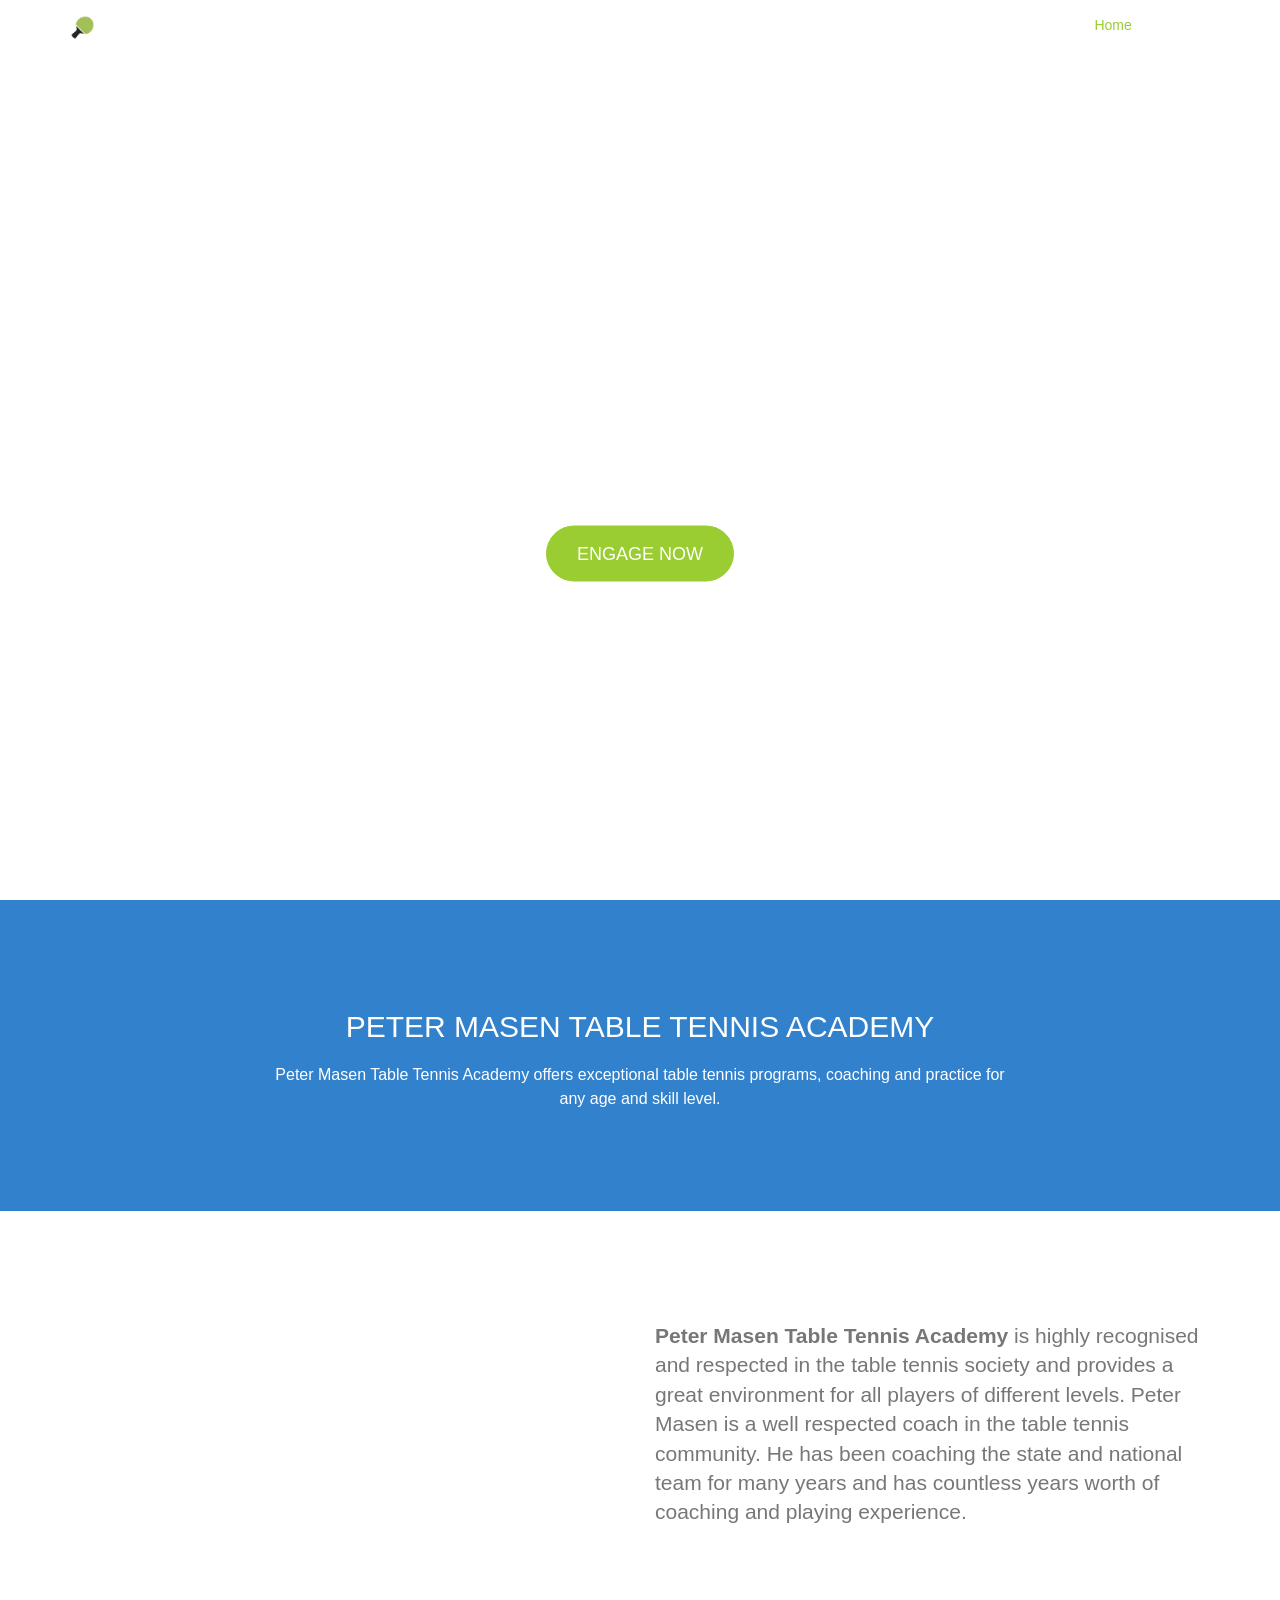
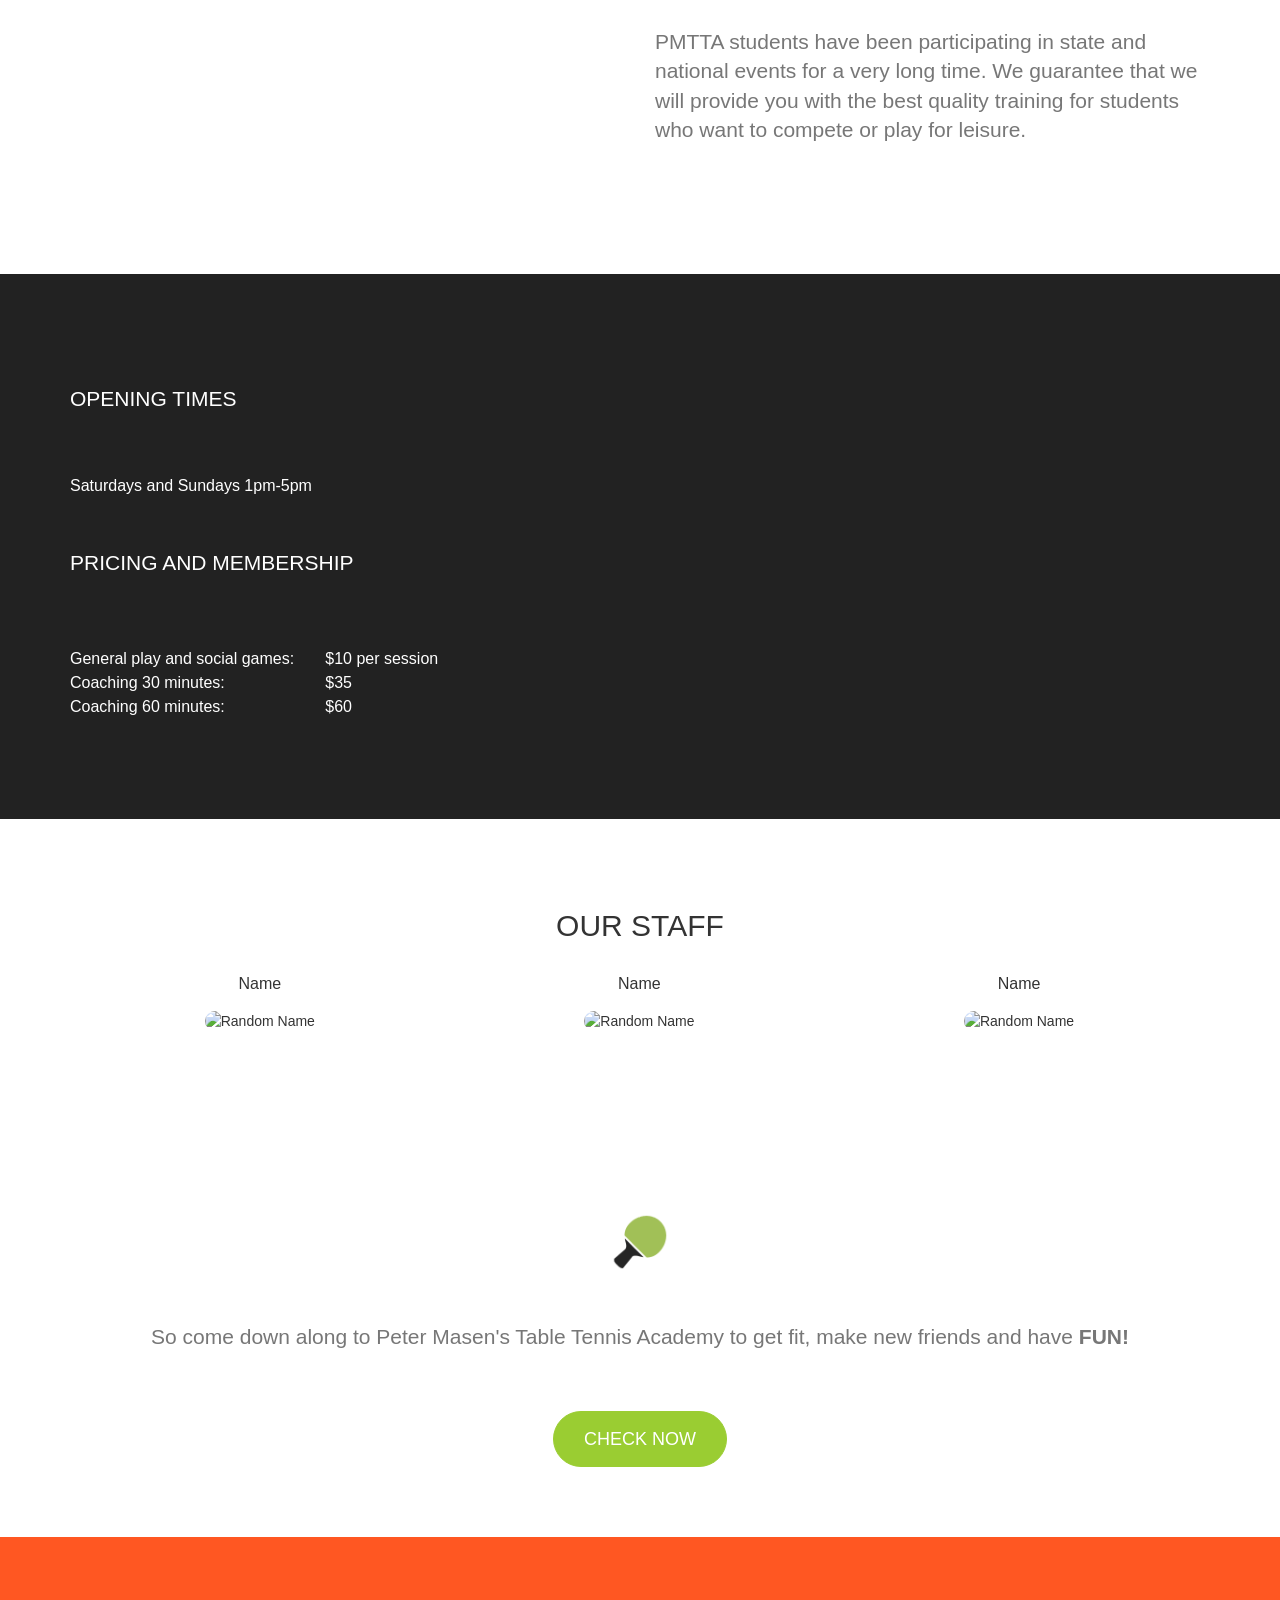
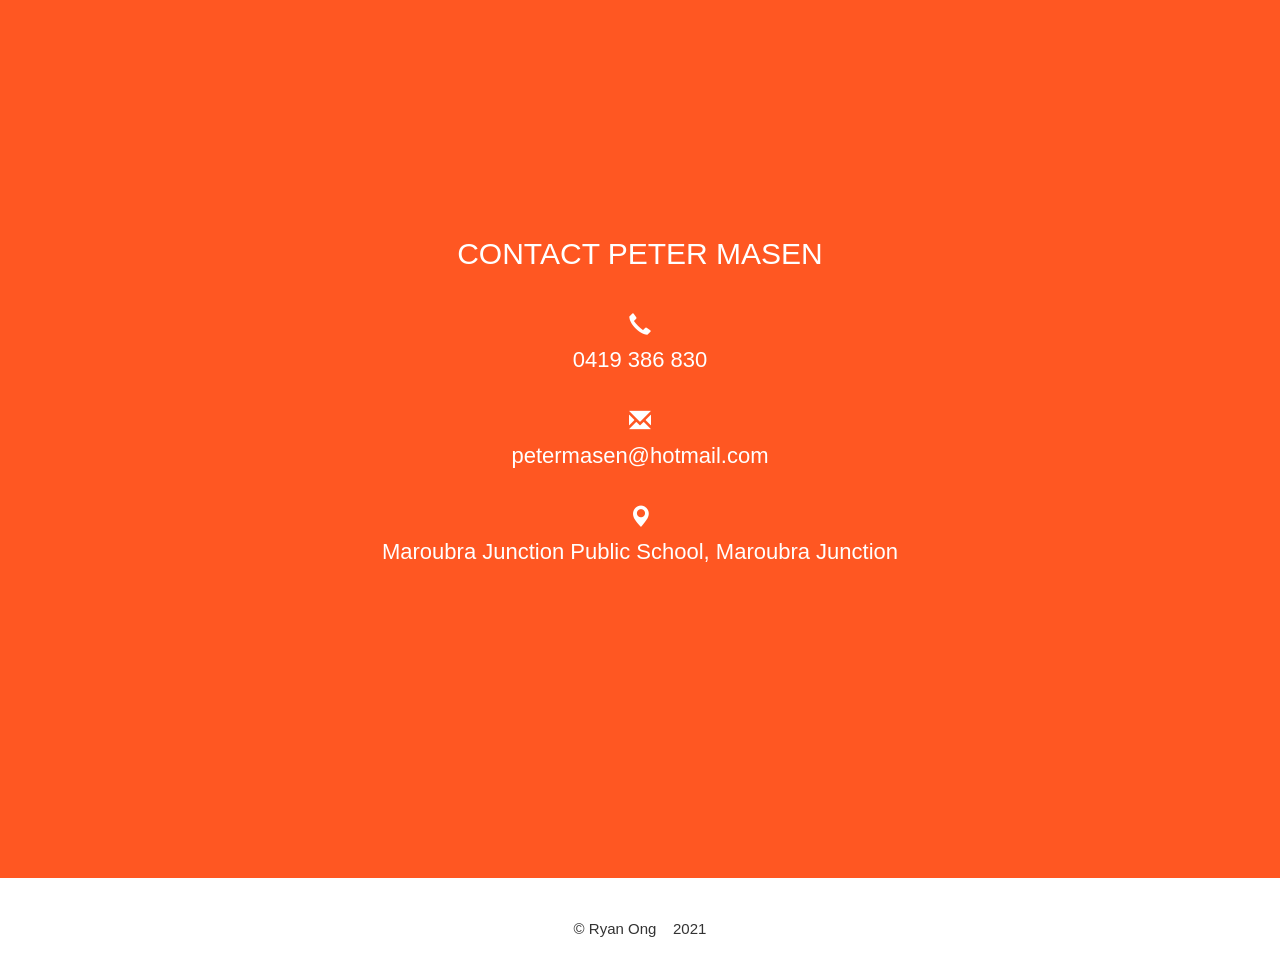
==== index.html @ 5165c376 "Add files via upload" ====
<!DOCTYPE html>
<!-- Template by Quackit.com -->
<!-- Images by various sources under the Creative Commons CC0 license and/or the Creative Commons Zero license. 
Although you can use them, for a more unique website, replace these images with your own. -->

<html lang="en">
	<head>
		<meta charset="utf-8">
		<meta http-equiv="X-UA-Compatible" content="IE=edge">
		<meta name="viewport" content="width=device-width, initial-scale=1">
		<!-- The above 3 meta tags *must* come first in the head; any other head content must come *after* these tags -->

		<title>Peter Masen Table Tennis Academy</title>

		<!-- Bootstrap Core CSS -->
		<link href="css/bootstrap.min.css" rel="stylesheet">

		<!-- Custom CSS: You can use this stylesheet to override any Bootstrap styles and/or apply your own styles -->
		<link href="css/custom.css" rel="stylesheet">

		<!-- HTML5 Shim and Respond.js IE8 support of HTML5 elements and media queries -->
		<!-- WARNING: Respond.js doesn't work if you view the page via file:// -->
		<!--[if lt IE 9]>
			<script src="https://oss.maxcdn.com/libs/html5shiv/3.7.0/html5shiv.js"></script>
			<script src="https://oss.maxcdn.com/libs/respond.js/1.4.2/respond.min.js"></script>
		<![endif]-->

		<!-- Custom Fonts from Google -->
		<!--<link href='http://fonts.googleapis.com/css?family=Open+Sans:300italic,400italic,600italic,700italic,800italic,400,300,600,700,800' rel='stylesheet' type='text/css'>-->
		
	</head>

	<body>

		<!-- Navigation -->
		<nav id="siteNav" class="navbar navbar-default navbar-fixed-top" role="navigation">
			<div class="container">
				<!-- Logo and responsive toggle -->
				<div class="navbar-header">
					<button type="button" class="navbar-toggle" data-toggle="collapse" data-target="#navbar">
						<span class="sr-only">Toggle navigation</span>
						<span class="icon-bar"></span>
						<span class="icon-bar"></span>
						<span class="icon-bar"></span>
					</button>
					<a class="navbar-brand" href="#header">
						<!--<span class="glyphicon glyphicon-fire"></span>-->
						<span><img src="images/icon.png" style="height: 30px; padding-bottom: 5px;" class="icon"></span>
						Peter Masen Table Tennis Academy
					</a>
				</div>
				<!-- Navbar links -->
				<div class="collapse navbar-collapse" id="navbar">
					<ul class="nav navbar-nav navbar-right">
						<li class="active">
							<a href="#header">Home</a>
						</li>
						<!--<li>
							<a href="#content_1">Content 1</a>
						</li>
						<li>
							<a href="#content_2">Content 2</a>
						</li>
						<li>
							<a href="#content_3">Content 3</a>
						</li>
						<li>
							<a href="#content_4">Content 4</a>
						</li>-->
						<li>
							<a href="#contact">Contact</a>
						</li>
					</ul>
					
				</div>
			</div>
		</nav>

		<!-- Header -->
		<header id="header">
			<div class="header-content">
				<div class="header-content-inner">
					<h1>Dramatically Engage</h1>
					<p>Objectively innovate empowered manufactured products whereas parallel platforms.</p>
					<a href="#" class="btn btn-primary btn-lg">Engage Now</a>
				</div>
			</div>
		</header>

		<!-- Content 0 -->
		<section class="content content-0" id="content_0">
			<div class="container">
				<div class="row">
					<div class="col-lg-8 col-lg-offset-2">
						<span class="glyphicon glyphicon-tennis" style="font-size: 60px"></span>
						<h2 class="section-heading">PETER MASEN TABLE TENNIS ACADEMY</h2>
						<p>Peter Masen Table Tennis Academy offers exceptional table tennis programs, coaching and practice for any age and skill level.</p>
					</div>
				</div>
			</div>
		</section>

		<!-- Content 1 -->
		<section class="content content-1" id="content_1">
			<div class="container">
				<div class="row">
					<div class="col-sm-6">
						<img class="img-responsive center-block" src="images/microphone.jpg" alt="">
					</div>
					<div class="col-sm-6">
						<!--<h2 class="section-header">Best in Class</h2>-->
						<p class="lead text-muted"><b>Peter Masen Table Tennis Academy</b> is highly recognised and respected in the table tennis society and provides a great environment for all players of different levels. Peter Masen is a well respected coach in the table tennis community. He has been coaching the state and national team for many years and has countless years worth of coaching and playing experience.</p>
						<p class="lead text-muted">PMTTA students have been participating in state and national events for a very long time. We guarantee that we will provide you with the best quality training for students who want to compete or play for leisure.</p>
						<!--<a href="#" class="btn btn-primary btn-lg">Classify It</a>-->
					</div>                
				</div>
			</div>
		</section>

		<!-- Content 2 -->
		 <section class="content content-2" id="content_2">
			<div class="container">
				<div class="row">
					<div class="col-sm-6">
						<!--<h2 class="section-header">Superior Quality</h2>-->
						<p class="lead">OPENING TIMES</p>
						<p>Saturdays and Sundays 1pm-5pm</p>
						<p class="lead">PRICING AND MEMBERSHIP</p>
						<table class="pricing">
							<tr>
								<td>General play and social games:&nbsp;&nbsp;&nbsp;&nbsp;&nbsp;&nbsp;&nbsp;</td>
								<td>$10 per session</td>
							</tr>
							<tr>
								<td>Coaching 30 minutes:</td>
								<td>$35</td>
							</tr>
							<tr>
								<td>Coaching 60 minutes:</td>
								<td>$60</td>
							</tr>
						</table>
						<!--<a href="#" class="btn btn-default btn-lg">Test It</a>-->
					</div>    
					<div class="col-sm-6">
						<img class="img-responsive center-block" src="images/iphone.jpg" alt="">
					</div>            
					
				</div>
			</div>
		</section>
		
		<!-- Content 3 -->
		<section class="content content-3" id="content_3">
			<div class="container">
				<h2 class="section-header">OUR STAFF</h2>
				<br>
				<div class="profile-container">
					<p>Name</p>
					<img src="images/microphone.jpg" class="profile-picture" alt="Random Name">
				</div class="profile-container">
				<div class="profile-container">
					<p>Name</p>
					<img src="images/microphone.jpg" class="profile-picture" alt="Random Name">
				</div class="profile-container">
				<div class="profile-container">
					<p>Name</p>
					<img src="images/microphone.jpg" class="profile-picture" alt="Random Name">
				</div>
			</div>
		</section>
		
		<!-- Content 4 -->
		<section class="content content-4" id="content_4">
			<div class="container">
				<h2 class="section-header">
					<img src="images/icon.png" class="icon">
				</h2>
				<p class="lead text-muted">So come down along to Peter Masen's Table Tennis Academy to get fit, make new friends and have <b>FUN!</b></p> 
						<a href="#" class="btn btn-primary btn-lg">Check Now</a>               
				</div>
			</div>
		</section>
		
		<!-- Footer -->
		<footer class="page-footer">
		
			<!-- Contact Us -->
			<div class="contact" id="contact">
				<div class="container">
					<h2 class="section-heading">CONTACT PETER MASEN</h2>
					<br>
					<p><span class="glyphicon glyphicon-earphone"></span><br>0419 386 830</p>
					<br>
					<p><span class="glyphicon glyphicon-envelope"></span><br>petermasen@hotmail.com</p>
					<br>
					<p><span class="glyphicon glyphicon-map-marker"></span><br>Maroubra Junction Public School, Maroubra Junction</p>
				</div>
			</div>
				
			<!-- Credits -->
			<div class="small-print">
				<div class="container">&copy Ryan Ong&nbsp;&nbsp;&nbsp;&nbsp;2021</div>
			</div>
			
		</footer>

		<!-- jQuery -->
		<script src="js/jquery-1.11.3.min.js"></script>

		<!-- Bootstrap Core JavaScript -->
		<script src="js/bootstrap.min.js"></script>

		<!-- Plugin JavaScript -->
		<script src="js/jquery.easing.min.js"></script>
		
		<!-- Custom Javascript -->
		<script src="js/custom.js"></script>

	</body>

</html>


<!-- Promos -->
<!-- <div class="container-fluid">
	<div class="row promo">
		<a href="#">
			<div class="col-md-4 promo-item item-1">
				<h3>
					Unleash
				</h3>
			</div>
		</a>
		<a href="#">
			<div class="col-md-4 promo-item item-2">
				<h3>
					Synergize
				</h3>
			</div>
		</a>
		
		<a href="#">
			<div class="col-md-4 promo-item item-3">
				<h3>
					Procrastinate
				</h3>
			</div>
		</a>
	</div>
</div>-->
---- css/custom.css ----
html,
body {
    width: 100%;
    height: 100%;
    font-family: 'Open Sans','Helvetica Neue',Arial,sans-serif;
}

a {
    color: yellowgreen;
    -webkit-transition: all .35s;
    -moz-transition: all .35s;
    transition: all .35s;
}

a:hover,
a:focus {
    color: forestgreen;
}

p {
    font-size: 16px;
    line-height: 1.5;
}

header {
    position: relative;
    width: 100%;
    min-height: auto;
    text-align: center;
    color: #fff;
    background-position: center;
    -webkit-background-size: cover;
    -moz-background-size: cover;
    background-size: cover;
    -o-background-size: cover;
}

* {
	transition-duration: 2s;
}

header .header-content {
    position: relative;
    width: 100%;
    padding: 100px 15px 70px;
    text-align: center;
}

header .header-content .header-content-inner h1 {
    margin-top: 0;
    margin-bottom: 20px;
    font-size: 50px;
    font-weight: 300;
}

header .header-content .header-content-inner p {
    margin-bottom: 50px;
    font-size: 16px;
    font-weight: 300;
    color: rgba(255,255,255,.7);
}

@media(min-width:768px) {
    header {
        min-height: 100%;
    }

    header .header-content {
        position: absolute;
        top: 50%;
        padding: 0 50px;
        -webkit-transform: translateY(-50%);
        -ms-transform: translateY(-50%);
        transform: translateY(-50%);
    }

    header .header-content .header-content-inner {
        margin-right: auto;
        margin-left: auto;
        max-width: 1000px;
    }

	header .header-content .header-content-inner h1 {
    	font-size: 100px;
	}

    header .header-content .header-content-inner p {
        margin-right: auto;
        margin-left: auto;
        max-width: 80%;
        font-size: 18px;
    }
}

.section-heading {
    margin-top: 0;
    margin-bottom: 20px;
}


.content {
    padding: 70px 50px;
}

.content-0 {
	color: #fff;
    background-color: #3281cd;
    padding: 90px 0;
    text-align: center;
}

.content-1 {
	
}

.content-2 {
	color: #fff;
    background-color: #222;
}

.content-3 {
	text-align: center;
}

.content-4 {
	text-align: center;
}

.page-footer {
	text-align: center;
}

.contact {
	padding: 300px 0;
	background-color: #ff5722;
	color: #fff;
}

.contact p {
	font-size: 22px;
	font-weight: 300;
}
	

.page-footer .small-print {
	padding: 40px 0 30px;
	font-weight: 300;
	font-size: 15px;
}

.pricing {
	margin: 30px 0px;
	font-size: 16px;
    line-height: 1.5;
}

.profile-container {
	float: left;
	width: 33.3%;
	margin-bottom: 16px;
	padding: 0 8px;
}

@media screen and (max-width: 650px) {
	.profile-container {
		width: 100%;
		display: block;
	}
}

.profile-picture {
	padding: 5px;
	border-radius: 20px;
	width: 90%;
}

.icon {
	height: 60px;
}

.lead, .img-responsive{
	padding: 40px 0px 40px 0px;
}


.navbar-default {
    border-color: rgba(34,34,34,.05);
    background-color: #fff;
}

.navbar-default .navbar-header .navbar-brand {
    color: yellowgreen;
}

.navbar-default .navbar-header .navbar-brand:hover,
.navbar-default .navbar-header .navbar-brand:focus {
    color: #eb3812;
}

.navbar-default .nav > li>a,
.navbar-default .nav>li>a:focus {
    color: #222;
}

.navbar-default .nav > li>a:hover,
.navbar-default .nav>li>a:focus:hover {
    color: yellowgreen;
}

.navbar-default .nav > li.active>a,
.navbar-default .nav>li.active>a:focus {
    color: yellowgreen!important;
    background-color: transparent;
}

.navbar-default .nav > li.active>a:hover,
.navbar-default .nav>li.active>a:focus:hover {
    background-color: transparent;
}

@media(min-width:768px) {
    .navbar-default {
        border-color: rgba(255,255,255,.3);
        background-color: transparent;
    }

    .navbar-default .navbar-header .navbar-brand {
        color: rgba(255,255,255,.7);
        letter-spacing: 0.5em;
    }

    .navbar-default .navbar-header .navbar-brand:hover,
    .navbar-default .navbar-header .navbar-brand:focus {
        color: #fff;
    }

    .navbar-default .nav > li>a,
    .navbar-default .nav>li>a:focus {
        color: rgba(255,255,255,.7);
    }

    .navbar-default .nav > li>a:hover,
    .navbar-default .nav>li>a:focus:hover {
        color: #fff;
    }

    .navbar-default.affix {
        border-color: #fff;
        background-color: #fff;
        box-shadow: 0px 7px 20px 0px rgba(0,0,0,0.1);
    }

    .navbar-default.affix .navbar-header .navbar-brand {
        letter-spacing: 0;
        color: yellowgreen;
    }

    .navbar-default.affix .navbar-header .navbar-brand:hover,
    .navbar-default.affix .navbar-header .navbar-brand:focus {
        color: #eb3812;
    }

    .navbar-default.affix .nav > li>a,
    .navbar-default.affix .nav>li>a:focus {
        color: #222;
    }

    .navbar-default.affix .nav > li>a:hover,
    .navbar-default.affix .nav>li>a:focus:hover {
        color: yellowgreen;
    }
}

.btn-default {
    border-color: #fff;
    color: #222;
    background-color: #fff;
    -webkit-transition: all .35s;
    -moz-transition: all .35s;
    transition: all .35s;
}

.btn-default:hover,
.btn-default:focus,
.btn-default.focus,
.btn-default:active,
.btn-default.active,
.open > .dropdown-toggle.btn-default {
    border-color: #eee;
    color: #222;
    background-color: #eee;
}

.btn-default:active,
.btn-default.active,
.open > .dropdown-toggle.btn-default {
    background-image: none;
}

.btn-default.disabled,
.btn-default[disabled],
fieldset[disabled] .btn-default,
.btn-default.disabled:hover,
.btn-default[disabled]:hover,
fieldset[disabled] .btn-default:hover,
.btn-default.disabled:focus,
.btn-default[disabled]:focus,
fieldset[disabled] .btn-default:focus,
.btn-default.disabled.focus,
.btn-default[disabled].focus,
fieldset[disabled] .btn-default.focus,
.btn-default.disabled:active,
.btn-default[disabled]:active,
fieldset[disabled] .btn-default:active,
.btn-default.disabled.active,
.btn-default[disabled].active,
fieldset[disabled] .btn-default.active {
    border-color: #fff;
    background-color: #fff;
}

.btn-default .badge {
    color: #fff;
    background-color: #222;
}

.btn-primary {
    border-color: yellowgreen;
    color: #fff;
    background-color: yellowgreen;
    -webkit-transition: all .35s;
    -moz-transition: all .35s;
    transition: all .35s;
}

.btn-primary:hover,
.btn-primary:focus,
.btn-primary.focus,
.btn-primary:active,
.btn-primary.active,
.open > .dropdown-toggle.btn-primary {
    border-color: limegreen;
    color: #fff;
    background-color: limegreen;
}

.btn-primary:active,
.btn-primary.active,
.open > .dropdown-toggle.btn-primary {
    background-image: none;
}

.btn-primary.disabled,
.btn-primary[disabled],
fieldset[disabled] .btn-primary,
.btn-primary.disabled:hover,
.btn-primary[disabled]:hover,
fieldset[disabled] .btn-primary:hover,
.btn-primary.disabled:focus,
.btn-primary[disabled]:focus,
fieldset[disabled] .btn-primary:focus,
.btn-primary.disabled.focus,
.btn-primary[disabled].focus,
fieldset[disabled] .btn-primary.focus,
.btn-primary.disabled:active,
.btn-primary[disabled]:active,
fieldset[disabled] .btn-primary:active,
.btn-primary.disabled.active,
.btn-primary[disabled].active,
fieldset[disabled] .btn-primary.active {
    border-color: yellowgreen;
    background-color: yellowgreen;
}

.btn-primary .badge {
    color: yellowgreen;
    background-color: #fff;
}


.btn {
    border-radius: 300px;
    text-transform: uppercase;
}

.btn-lg {
    padding: 15px 30px;
}

::-moz-selection {
    text-shadow: none;
    color: #fff;
    background: #222;
}

::selection {
    text-shadow: none;
    color: #fff;
    background: #222;
}

img::selection {
    color: #fff;
    background: 0 0;
}

img::-moz-selection {
    color: #fff;
    background: 0 0;
}

.text-primary {
    color: yellowgreen;
}

.bg-primary {
    background-color: yellowgreen;
}


/*
.promo,
.promo h3,
.promo a:link,
.promo a:visited,
.promo a:hover,
.promo a:active {
    color: white;
	text-shadow: 0px 0px 40px black;
    text-decoration: none;
}

.promo-item {
    height: 200px;
    line-height: 180px;
    text-align: center;
	background-size: cover;
	background-position: 50% 50%;
}

.promo-item:hover {
    background-size: 110%; 
    border: 10px solid rgba(255,255,255,0.3);
    line-height: 160px;
}

.promo-item h3 {
    font-size: 40px;
    display: inline-block;
    vertical-align: middle;
}

.item-1 {
	background: url('../images/writing.jpg');
}
	
.item-2 {
	background: url('../images/concert.jpg');
}
	
.item-3 {
	background: url('../images/pencil_sharpener.jpg');
}
*/
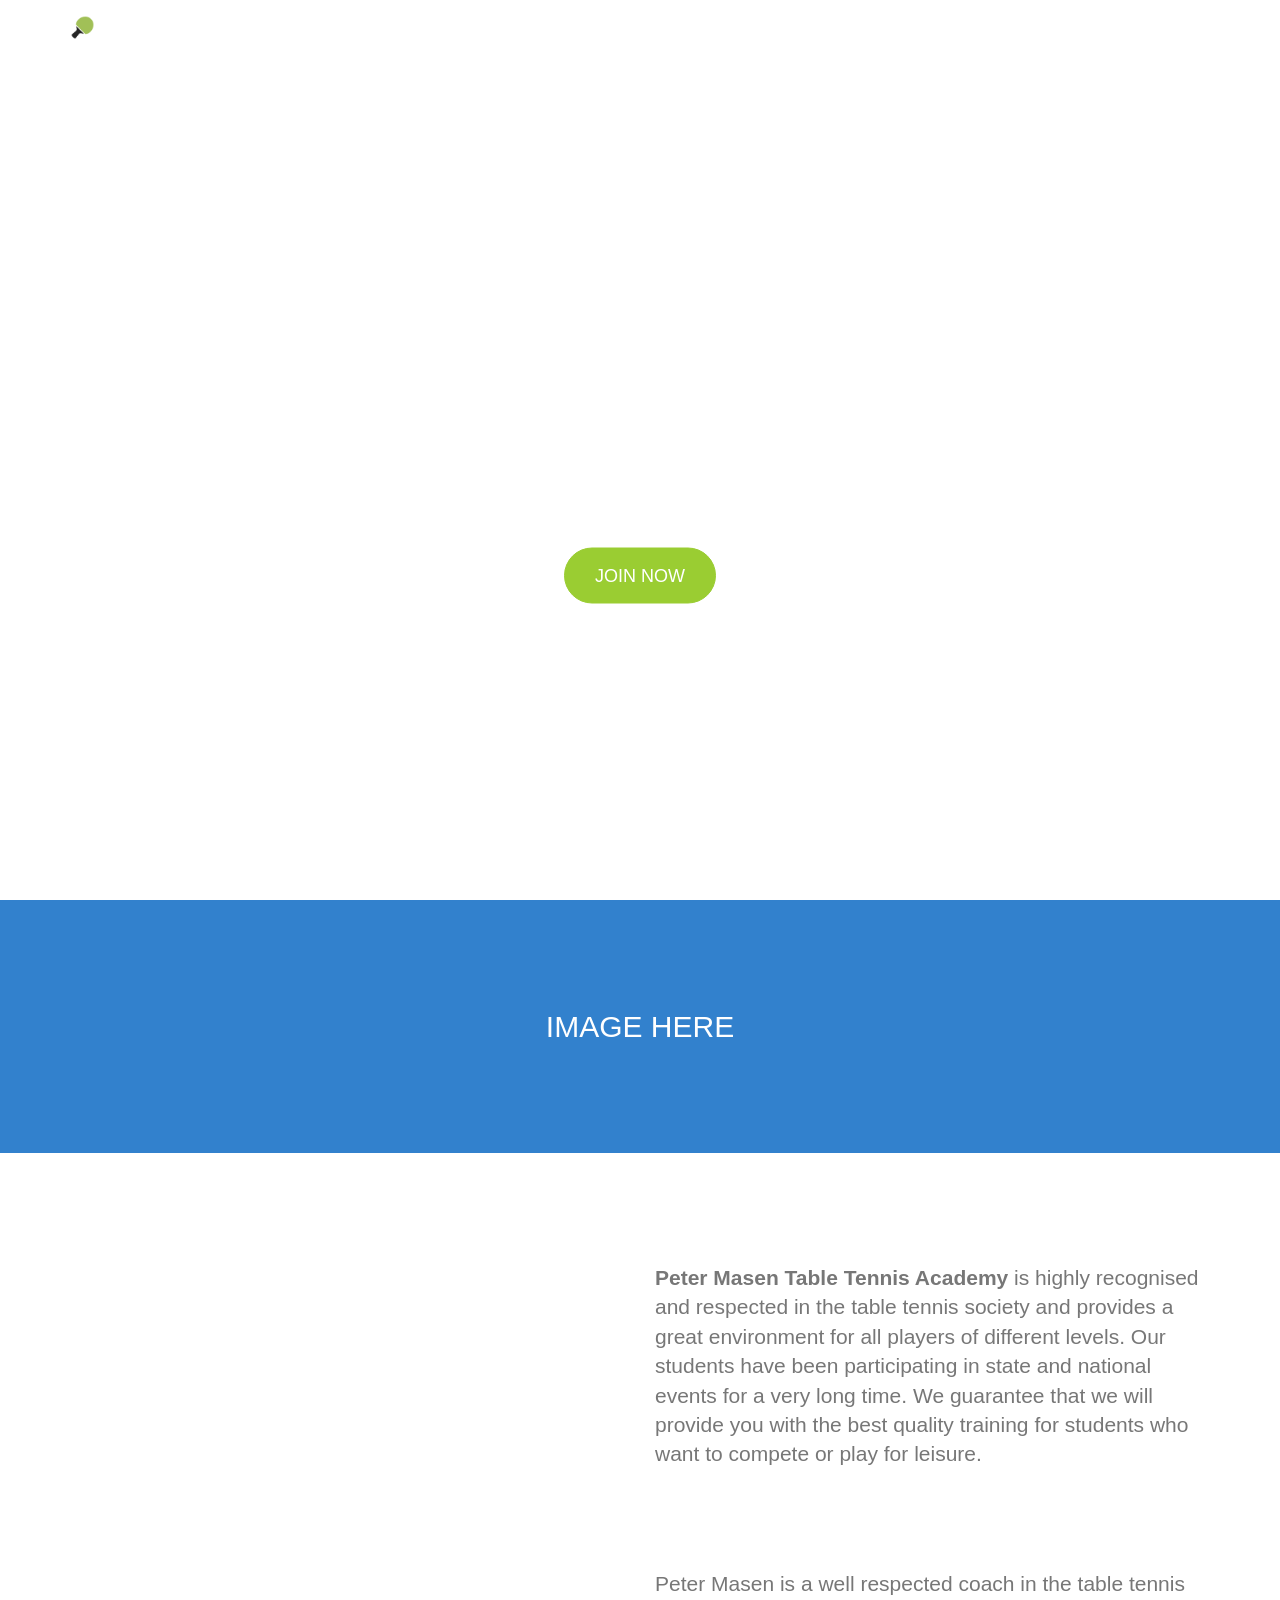
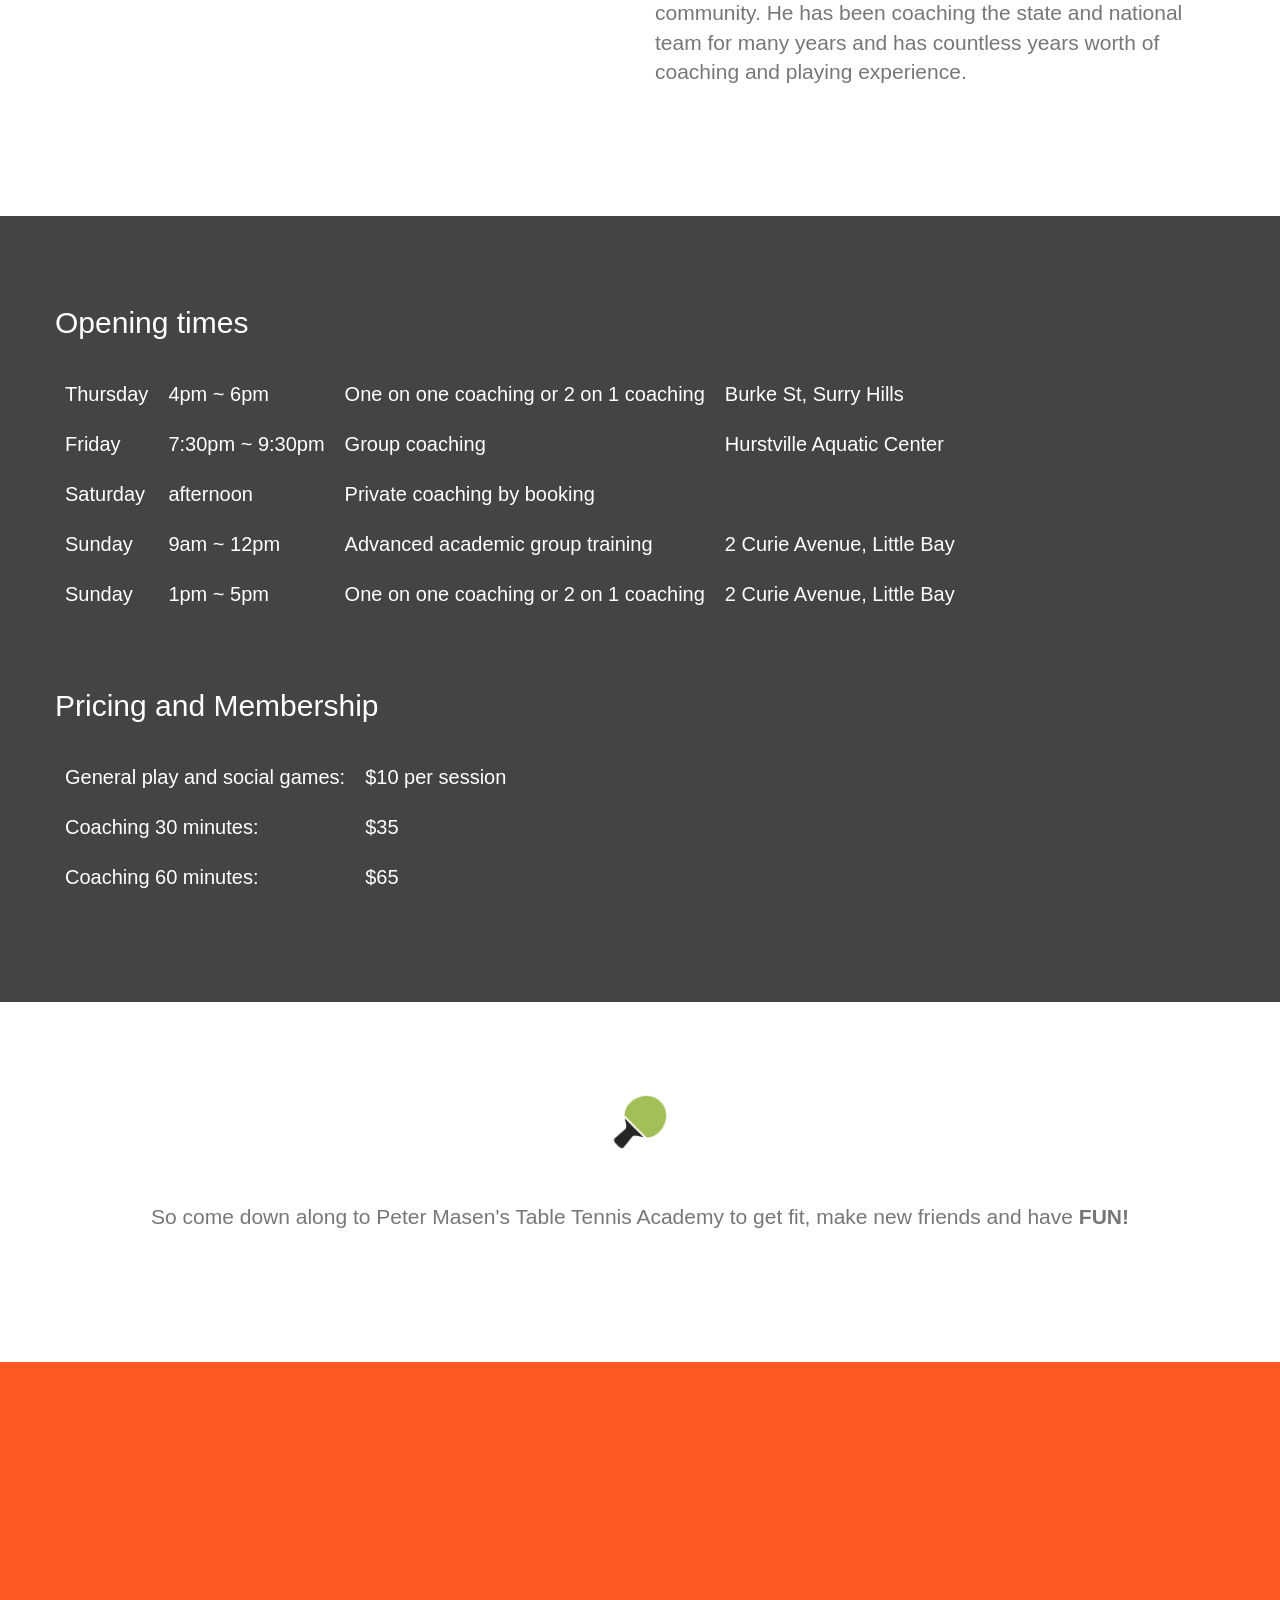
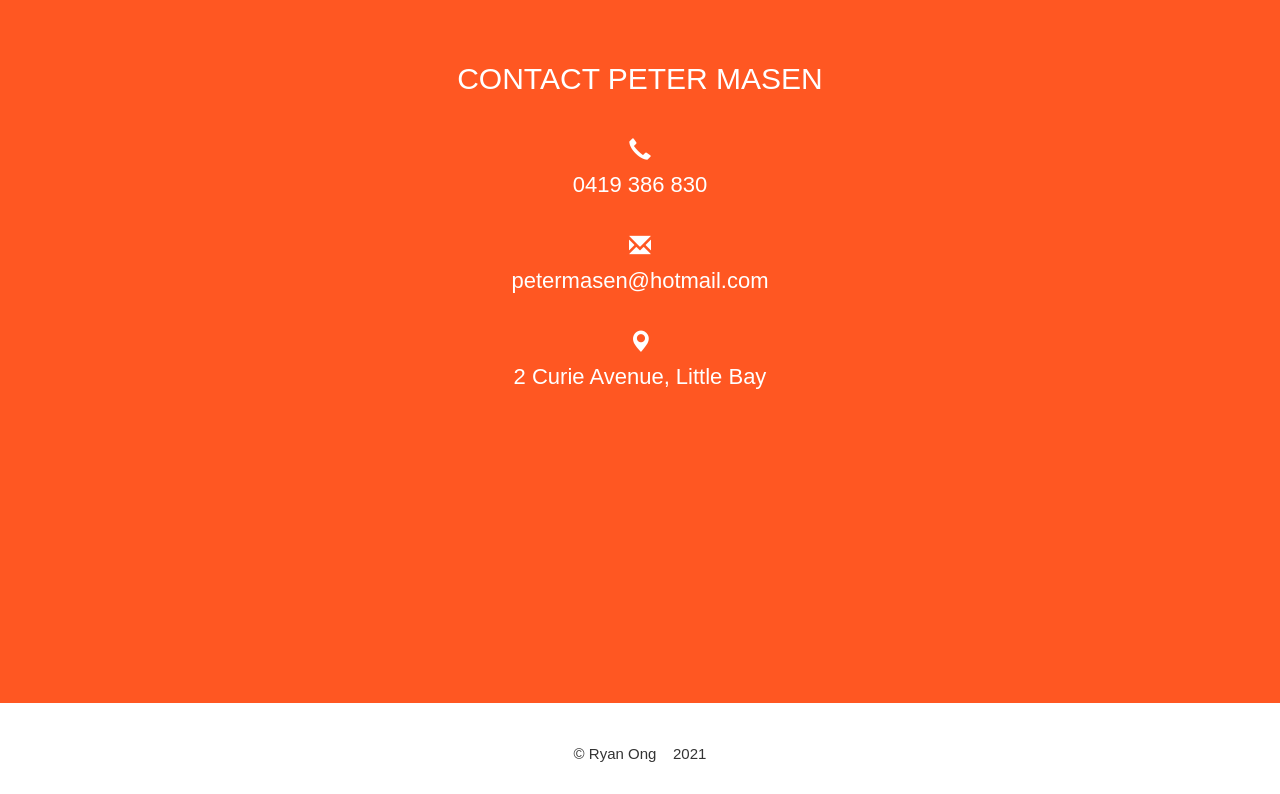
==== commit 58ff279f: "Add files via upload" ====
--- a/index.html
+++ b/index.html
@@ -43,7 +43,7 @@
 						<span class="icon-bar"></span>
 						<span class="icon-bar"></span>
 					</button>
-					<a class="navbar-brand" href="#header">
+					<a class="navbar-brand" href="">
 						<!--<span class="glyphicon glyphicon-fire"></span>-->
 						<span><img src="images/icon.png" style="height: 30px; padding-bottom: 5px;" class="icon"></span>
 						Peter Masen Table Tennis Academy
@@ -52,21 +52,12 @@
 				<!-- Navbar links -->
 				<div class="collapse navbar-collapse" id="navbar">
 					<ul class="nav navbar-nav navbar-right">
-						<li class="active">
-							<a href="#header">Home</a>
-						</li>
-						<!--<li>
-							<a href="#content_1">Content 1</a>
+						<li>
+							<a href="">Home</a>
 						</li>
 						<li>
-							<a href="#content_2">Content 2</a>
+							<a href="#opening_times">Opening times</a>
 						</li>
-						<li>
-							<a href="#content_3">Content 3</a>
-						</li>
-						<li>
-							<a href="#content_4">Content 4</a>
-						</li>-->
 						<li>
 							<a href="#contact">Contact</a>
 						</li>
@@ -80,28 +71,28 @@
 		<header id="header">
 			<div class="header-content">
 				<div class="header-content-inner">
-					<h1>Dramatically Engage</h1>
-					<p>Objectively innovate empowered manufactured products whereas parallel platforms.</p>
-					<a href="#" class="btn btn-primary btn-lg">Engage Now</a>
+					<h1>Private and group training around Sydney</h1>
+					<p>We offer exceptional table tennis programs, coaching and practice for any age and skill level</p>
+					<a href="#opening_times" class="btn btn-primary btn-lg">Join now</a>
 				</div>
 			</div>
 		</header>
 
 		<!-- Content 0 -->
-		<section class="content content-0" id="content_0">
+		<section class="content content-0" id="shoirt_description">
 			<div class="container">
 				<div class="row">
 					<div class="col-lg-8 col-lg-offset-2">
 						<span class="glyphicon glyphicon-tennis" style="font-size: 60px"></span>
-						<h2 class="section-heading">PETER MASEN TABLE TENNIS ACADEMY</h2>
-						<p>Peter Masen Table Tennis Academy offers exceptional table tennis programs, coaching and practice for any age and skill level.</p>
+						<h2 class="section-heading">IMAGE HERE</h2>
+						<p></p>
 					</div>
 				</div>
 			</div>
 		</section>
 
 		<!-- Content 1 -->
-		<section class="content content-1" id="content_1">
+		<section class="content content-1" id="long_description">
 			<div class="container">
 				<div class="row">
 					<div class="col-sm-6">
@@ -109,8 +100,8 @@
 					</div>
 					<div class="col-sm-6">
 						<!--<h2 class="section-header">Best in Class</h2>-->
-						<p class="lead text-muted"><b>Peter Masen Table Tennis Academy</b> is highly recognised and respected in the table tennis society and provides a great environment for all players of different levels. Peter Masen is a well respected coach in the table tennis community. He has been coaching the state and national team for many years and has countless years worth of coaching and playing experience.</p>
-						<p class="lead text-muted">PMTTA students have been participating in state and national events for a very long time. We guarantee that we will provide you with the best quality training for students who want to compete or play for leisure.</p>
+						<p class="lead text-muted"><b>Peter Masen Table Tennis Academy</b> is highly recognised and respected in the table tennis society and provides a great environment for all players of different levels. Our students have been participating in state and national events for a very long time. We guarantee that we will provide you with the best quality training for students who want to compete or play for leisure.</p>
+						<p class="lead text-muted">Peter Masen is a well respected coach in the table tennis community. He has been coaching the state and national team for many years and has countless years worth of coaching and playing experience.</p>
 						<!--<a href="#" class="btn btn-primary btn-lg">Classify It</a>-->
 					</div>                
 				</div>
@@ -118,54 +109,57 @@
 		</section>
 
 		<!-- Content 2 -->
-		 <section class="content content-2" id="content_2">
+		 <section class="content content-2" id="opening_times">
 			<div class="container">
 				<div class="row">
-					<div class="col-sm-6">
-						<!--<h2 class="section-header">Superior Quality</h2>-->
-						<p class="lead">OPENING TIMES</p>
-						<p>Saturdays and Sundays 1pm-5pm</p>
-						<p class="lead">PRICING AND MEMBERSHIP</p>
-						<table class="pricing">
-							<tr>
-								<td>General play and social games:&nbsp;&nbsp;&nbsp;&nbsp;&nbsp;&nbsp;&nbsp;</td>
-								<td>$10 per session</td>
-							</tr>
-							<tr>
-								<td>Coaching 30 minutes:</td>
-								<td>$35</td>
-							</tr>
-							<tr>
-								<td>Coaching 60 minutes:</td>
-								<td>$60</td>
-							</tr>
-						</table>
-						<!--<a href="#" class="btn btn-default btn-lg">Test It</a>-->
-					</div>    
-					<div class="col-sm-6">
-						<img class="img-responsive center-block" src="images/iphone.jpg" alt="">
-					</div>            
-					
-				</div>
-			</div>
-		</section>
-		
-		<!-- Content 3 -->
-		<section class="content content-3" id="content_3">
-			<div class="container">
-				<h2 class="section-header">OUR STAFF</h2>
-				<br>
-				<div class="profile-container">
-					<p>Name</p>
-					<img src="images/microphone.jpg" class="profile-picture" alt="Random Name">
-				</div class="profile-container">
-				<div class="profile-container">
-					<p>Name</p>
-					<img src="images/microphone.jpg" class="profile-picture" alt="Random Name">
-				</div class="profile-container">
-				<div class="profile-container">
-					<p>Name</p>
-					<img src="images/microphone.jpg" class="profile-picture" alt="Random Name">
+					<h2 class="section-header">Opening times</h2>
+					<table class="pricing">
+						<tr>
+							<td>Thursday</td>
+							<td>4pm ~ 6pm</td>
+							<td>One on one coaching or 2 on 1 coaching</td>
+							<td><a href="https://www.google.com/maps/place/St+Sophia+%26+Three+Daughters+Greek+Orthodox+Church,+Surry+Hills/@-33.8822319,151.216471,19.4z/data=!4m5!3m4!1s0x6b12ae1a1f226ec3:0xaadb50b78cfca9e0!8m2!3d-33.8819194!4d151.2162717">Burke St, Surry Hills</a></td>
+						</tr>
+						<tr>
+							<td>Friday</td>
+							<td>7:30pm ~ 9:30pm</td>
+							<td>Group coaching</td>
+							<td><a href="https://www.google.com/maps/place/Hurstville+Aquatic+Leisure+Centre/@-33.9628418,151.0890973,17z/data=!3m1!4b1!4m5!3m4!1s0x1b4f1f013ee2cfb:0xa30612a2f945ba24!8m2!3d-33.9628418!4d151.091286">Hurstville Aquatic Center</a></td>
+						</tr>
+						<tr>
+							<td>Saturday</td>
+							<td>afternoon</td>
+							<td>Private coaching by booking</td>
+						</tr>
+						<tr>
+							<td>Sunday</td>
+							<td>9am ~ 12pm</td>
+							<td>Advanced academic group training</td>
+							<td><a href="https://www.google.com/maps/place/2+Curie+Ave,+Little+Bay+NSW+2036">2 Curie Avenue, Little Bay</a></td>
+						</tr>
+						<tr>
+							<td>Sunday</td>
+							<td>1pm ~ 5pm</td>
+							<td>One on one coaching or 2 on 1 coaching</td>
+							<td><a href="https://www.google.com/maps/place/2+Curie+Ave,+Little+Bay+NSW+2036">2 Curie Avenue, Little Bay</a></td>
+						</tr>
+					</table>
+					<br>
+					<h2 class="section-header">Pricing and Membership</h2>
+					<table class="pricing">
+						<tr>
+							<td>General play and social games:</td>
+							<td>$10 per session</td>
+						</tr>
+						<tr>
+							<td>Coaching 30 minutes:</td>
+							<td>$35</td>
+						</tr>
+						<tr>
+							<td>Coaching 60 minutes:</td>
+							<td>$65</td>
+						</tr>
+					</table>
 				</div>
 			</div>
 		</section>
@@ -176,8 +170,7 @@
 				<h2 class="section-header">
 					<img src="images/icon.png" class="icon">
 				</h2>
-				<p class="lead text-muted">So come down along to Peter Masen's Table Tennis Academy to get fit, make new friends and have <b>FUN!</b></p> 
-						<a href="#" class="btn btn-primary btn-lg">Check Now</a>               
+				<p class="lead text-muted">So come down along to Peter Masen's Table Tennis Academy to get fit, make new friends and have <b>FUN!</b></p>    
 				</div>
 			</div>
 		</section>
@@ -194,7 +187,7 @@
 					<br>
 					<p><span class="glyphicon glyphicon-envelope"></span><br>petermasen@hotmail.com</p>
 					<br>
-					<p><span class="glyphicon glyphicon-map-marker"></span><br>Maroubra Junction Public School, Maroubra Junction</p>
+					<p><span class="glyphicon glyphicon-map-marker"></span><br><a href="https://www.google.com/maps/place/2+Curie+Ave,+Little+Bay+NSW+2036">2 Curie Avenue, Little Bay</a></p>
 				</div>
 			</div>
 				
@@ -220,32 +213,3 @@
 	</body>
 
 </html>
-
-
-<!-- Promos -->
-<!-- <div class="container-fluid">
-	<div class="row promo">
-		<a href="#">
-			<div class="col-md-4 promo-item item-1">
-				<h3>
-					Unleash
-				</h3>
-			</div>
-		</a>
-		<a href="#">
-			<div class="col-md-4 promo-item item-2">
-				<h3>
-					Synergize
-				</h3>
-			</div>
-		</a>
-		
-		<a href="#">
-			<div class="col-md-4 promo-item item-3">
-				<h3>
-					Procrastinate
-				</h3>
-			</div>
-		</a>
-	</div>
-</div>-->
--- a/css/custom.css
+++ b/css/custom.css
@@ -5,16 +5,17 @@
     font-family: 'Open Sans','Helvetica Neue',Arial,sans-serif;
 }
 
-a {
-    color: yellowgreen;
+a, a:focus {
+    color: white;
+	text-decoration: none;
     -webkit-transition: all .35s;
     -moz-transition: all .35s;
     transition: all .35s;
 }
 
-a:hover,
-a:focus {
-    color: forestgreen;
+a:hover {
+    color: yellowgreen;
+	text-decoration: none;
 }
 
 p {
@@ -81,7 +82,7 @@
     }
 
 	header .header-content .header-content-inner h1 {
-    	font-size: 100px;
+    	font-size: 70px;
 	}
 
     header .header-content .header-content-inner p {
@@ -92,6 +93,10 @@
     }
 }
 
+td {
+	padding: 10px;
+	font-size: 20px;
+}
 .section-heading {
     margin-top: 0;
     margin-bottom: 20px;
@@ -115,7 +120,7 @@
 
 .content-2 {
 	color: #fff;
-    background-color: #222;
+    background-color: #444;
 }
 
 .content-3 {
@@ -207,16 +212,6 @@
     color: yellowgreen;
 }
 
-.navbar-default .nav > li.active>a,
-.navbar-default .nav>li.active>a:focus {
-    color: yellowgreen!important;
-    background-color: transparent;
-}
-
-.navbar-default .nav > li.active>a:hover,
-.navbar-default .nav>li.active>a:focus:hover {
-    background-color: transparent;
-}
 
 @media(min-width:768px) {
     .navbar-default {
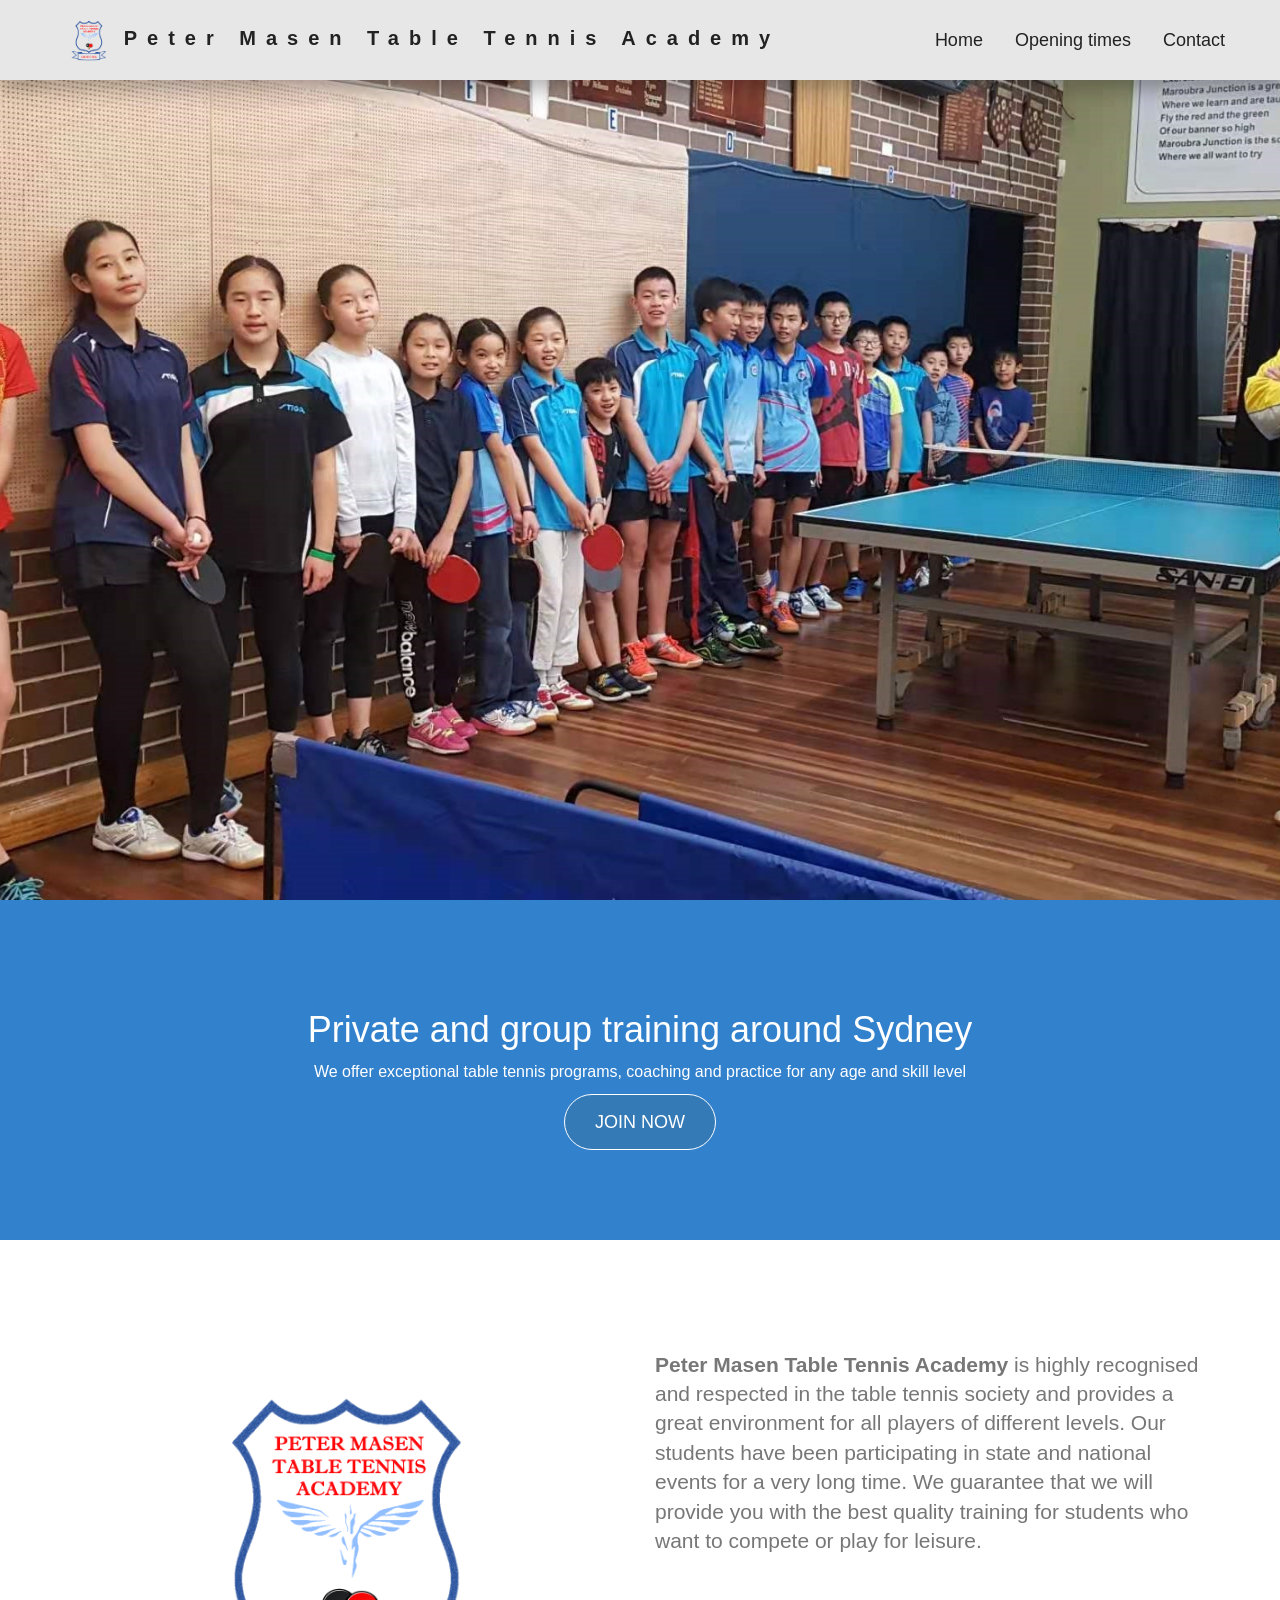
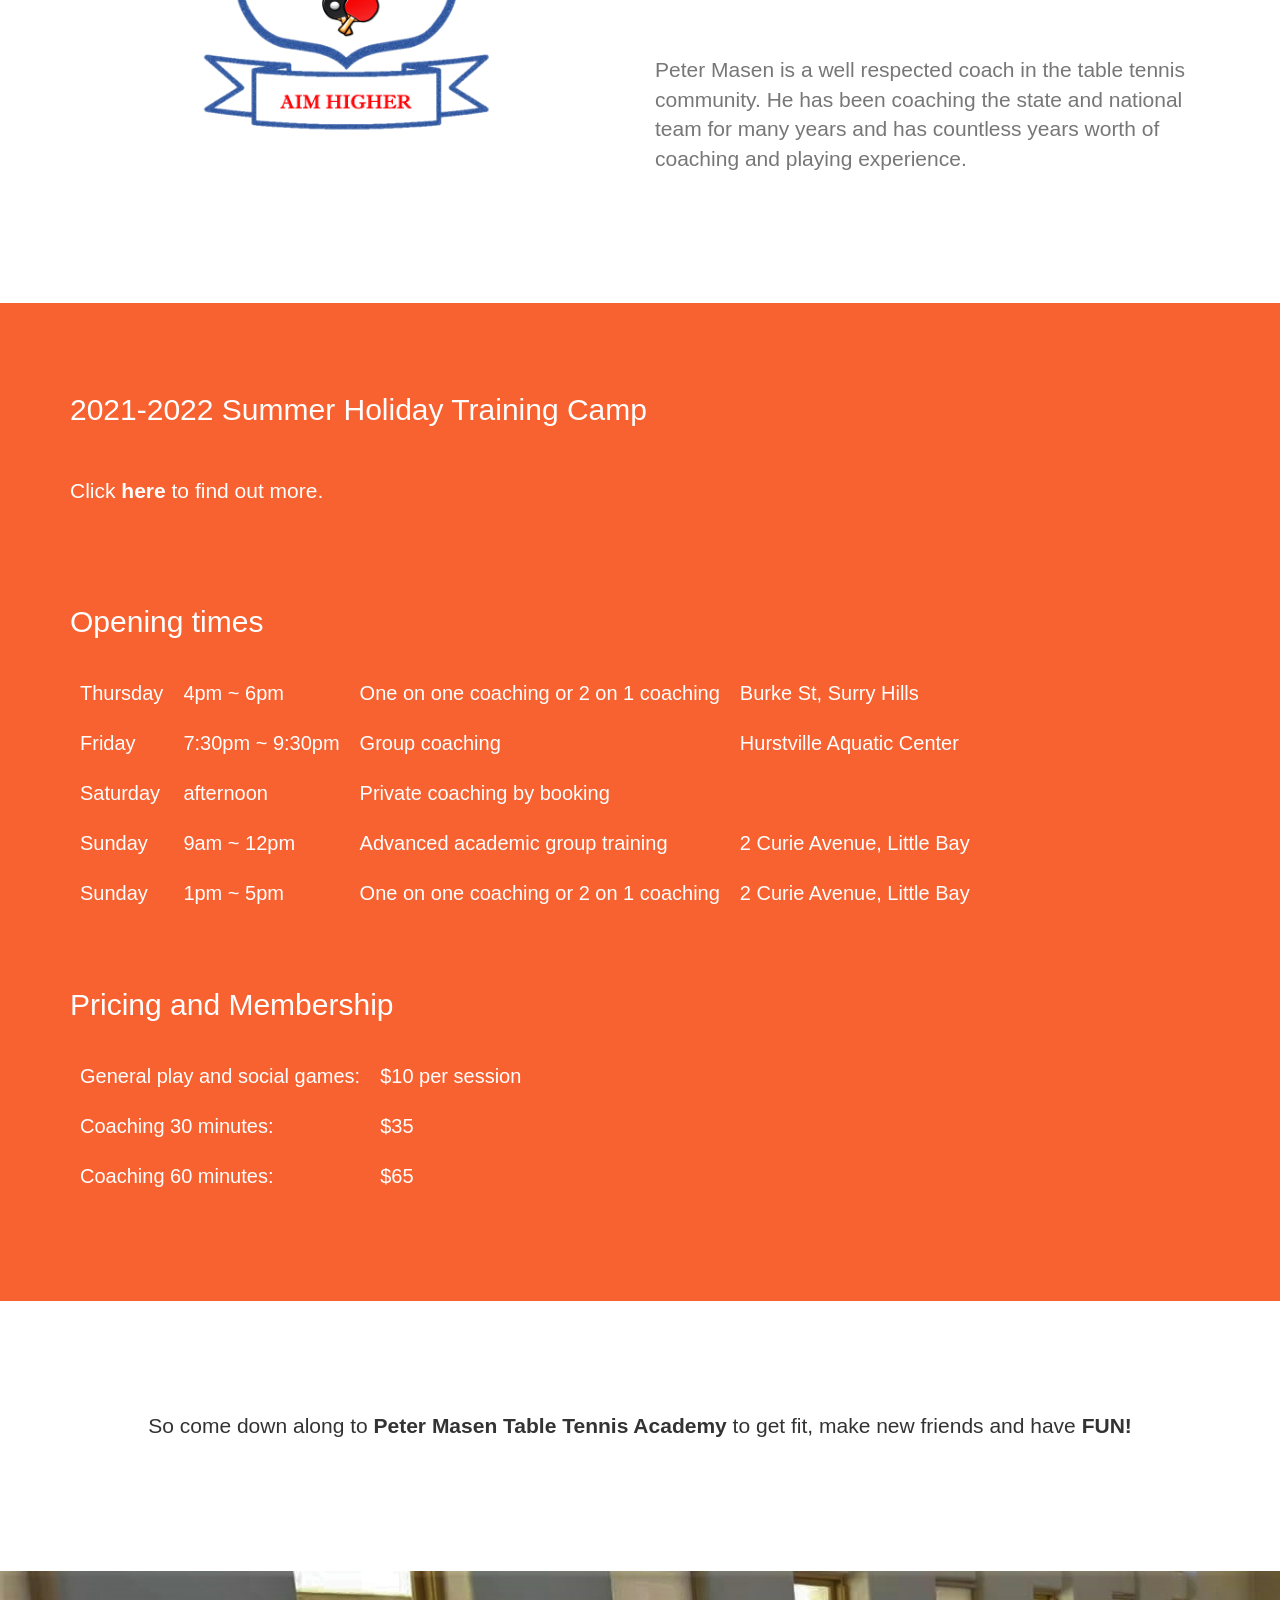
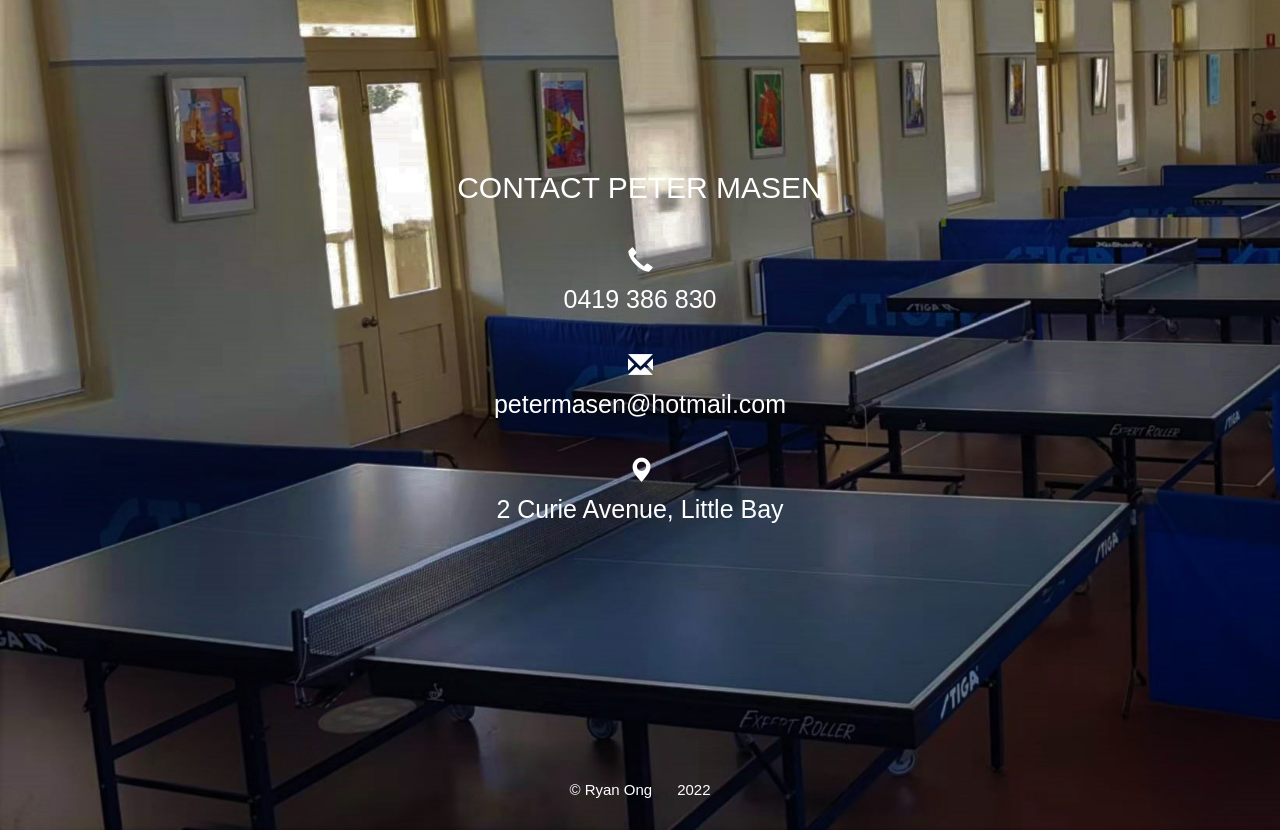
==== commit 2f5a5c03: "Add files via upload" ====
--- a/index.html
+++ b/index.html
@@ -17,7 +17,9 @@
 
 		<!-- Custom CSS: You can use this stylesheet to override any Bootstrap styles and/or apply your own styles -->
 		<link href="css/custom.css" rel="stylesheet">
-
+		
+		<link rel="shortcut icon" type="image/x-icon" href="images/icon.png" />
+		
 		<!-- HTML5 Shim and Respond.js IE8 support of HTML5 elements and media queries -->
 		<!-- WARNING: Respond.js doesn't work if you view the page via file:// -->
 		<!--[if lt IE 9]>
@@ -43,9 +45,9 @@
 						<span class="icon-bar"></span>
 						<span class="icon-bar"></span>
 					</button>
-					<a class="navbar-brand" href="">
+					<a class="navbar-brand" href="#content_0">
 						<!--<span class="glyphicon glyphicon-fire"></span>-->
-						<span><img src="images/icon.png" style="height: 30px; padding-bottom: 5px;" class="icon"></span>
+						<span><img src="images/icon.png" style="height: 50px;" class="icon"></span>
 						Peter Masen Table Tennis Academy
 					</a>
 				</div>
@@ -53,50 +55,42 @@
 				<div class="collapse navbar-collapse" id="navbar">
 					<ul class="nav navbar-nav navbar-right">
 						<li>
-							<a href="">Home</a>
+							<a href="#content_0">Home</a>
 						</li>
 						<li>
-							<a href="#opening_times">Opening times</a>
+							<a href="#content_3">Opening times</a>
 						</li>
 						<li>
 							<a href="#contact">Contact</a>
 						</li>
 					</ul>
-					
 				</div>
 			</div>
 		</nav>
 
 		<!-- Header -->
-		<header id="header">
-			<div class="header-content">
-				<div class="header-content-inner">
+		<header class="content" id="content_0">
+			
+		</header>
+
+		<!-- Content 0 -->
+		<section class="content" id="content_1">
+			<div class="container">
+				<div class="header-content header-content-inner" style="font-color: black">
 					<h1>Private and group training around Sydney</h1>
 					<p>We offer exceptional table tennis programs, coaching and practice for any age and skill level</p>
-					<a href="#opening_times" class="btn btn-primary btn-lg">Join now</a>
-				</div>
-			</div>
-		</header>
-
-		<!-- Content 0 -->
-		<section class="content content-0" id="shoirt_description">
-			<div class="container">
-				<div class="row">
-					<div class="col-lg-8 col-lg-offset-2">
-						<span class="glyphicon glyphicon-tennis" style="font-size: 60px"></span>
-						<h2 class="section-heading">IMAGE HERE</h2>
-						<p></p>
-					</div>
-				</div>
-			</div>
-		</section>
-
+					<a href="#content_3" class="btn btn-primary btn-lg">Join now</a>
+				</div>
+			</div>
+		</section>
+		
+		
 		<!-- Content 1 -->
-		<section class="content content-1" id="long_description">
+		<section class="content" id="content_2">
 			<div class="container">
 				<div class="row">
 					<div class="col-sm-6">
-						<img class="img-responsive center-block" src="images/microphone.jpg" alt="">
+						<img class="img-responsive center-block" src="images/icon.png" alt="Our table tennis tables at 2 Curie Avenue, Little Bay" style="height: 500px">
 					</div>
 					<div class="col-sm-6">
 						<!--<h2 class="section-header">Best in Class</h2>-->
@@ -109,68 +103,68 @@
 		</section>
 
 		<!-- Content 2 -->
-		 <section class="content content-2" id="opening_times">
-			<div class="container">
-				<div class="row">
-					<h2 class="section-header">Opening times</h2>
-					<table class="pricing">
-						<tr>
-							<td>Thursday</td>
-							<td>4pm ~ 6pm</td>
-							<td>One on one coaching or 2 on 1 coaching</td>
-							<td><a href="https://www.google.com/maps/place/St+Sophia+%26+Three+Daughters+Greek+Orthodox+Church,+Surry+Hills/@-33.8822319,151.216471,19.4z/data=!4m5!3m4!1s0x6b12ae1a1f226ec3:0xaadb50b78cfca9e0!8m2!3d-33.8819194!4d151.2162717">Burke St, Surry Hills</a></td>
-						</tr>
-						<tr>
-							<td>Friday</td>
-							<td>7:30pm ~ 9:30pm</td>
-							<td>Group coaching</td>
-							<td><a href="https://www.google.com/maps/place/Hurstville+Aquatic+Leisure+Centre/@-33.9628418,151.0890973,17z/data=!3m1!4b1!4m5!3m4!1s0x1b4f1f013ee2cfb:0xa30612a2f945ba24!8m2!3d-33.9628418!4d151.091286">Hurstville Aquatic Center</a></td>
-						</tr>
-						<tr>
-							<td>Saturday</td>
-							<td>afternoon</td>
-							<td>Private coaching by booking</td>
-						</tr>
-						<tr>
-							<td>Sunday</td>
-							<td>9am ~ 12pm</td>
-							<td>Advanced academic group training</td>
-							<td><a href="https://www.google.com/maps/place/2+Curie+Ave,+Little+Bay+NSW+2036">2 Curie Avenue, Little Bay</a></td>
-						</tr>
-						<tr>
-							<td>Sunday</td>
-							<td>1pm ~ 5pm</td>
-							<td>One on one coaching or 2 on 1 coaching</td>
-							<td><a href="https://www.google.com/maps/place/2+Curie+Ave,+Little+Bay+NSW+2036">2 Curie Avenue, Little Bay</a></td>
-						</tr>
-					</table>
-					<br>
-					<h2 class="section-header">Pricing and Membership</h2>
-					<table class="pricing">
-						<tr>
-							<td>General play and social games:</td>
-							<td>$10 per session</td>
-						</tr>
-						<tr>
-							<td>Coaching 30 minutes:</td>
-							<td>$35</td>
-						</tr>
-						<tr>
-							<td>Coaching 60 minutes:</td>
-							<td>$65</td>
-						</tr>
-					</table>
-				</div>
-			</div>
-		</section>
-		
-		<!-- Content 4 -->
-		<section class="content content-4" id="content_4">
-			<div class="container">
-				<h2 class="section-header">
-					<img src="images/icon.png" class="icon">
-				</h2>
-				<p class="lead text-muted">So come down along to Peter Masen's Table Tennis Academy to get fit, make new friends and have <b>FUN!</b></p>    
+		 <section class="content" id="content_3">
+			<div class="container">
+				<h2 class="section-header">2021-2022 Summer Holiday Training Camp</h2>
+				<p class="lead">Click <b><a href="documents/PMTTA 2021_2022 SUMMER HOLIDAY TRAINING CAMP.docx" download>here</a></b> to find out more.</p>
+				<br>
+
+				<h2 class="section-header">Opening times</h2>
+				<table class="pricing">
+					<tr>
+						<td>Thursday</td>
+						<td>4pm ~ 6pm</td>
+						<td>One on one coaching or 2 on 1 coaching</td>
+						<td><a href="https://www.google.com/maps/place/St+Sophia+%26+Three+Daughters+Greek+Orthodox+Church,+Surry+Hills/@-33.8822319,151.216471,19.4z/data=!4m5!3m4!1s0x6b12ae1a1f226ec3:0xaadb50b78cfca9e0!8m2!3d-33.8819194!4d151.2162717">Burke St, Surry Hills</a></td>
+					</tr>
+					<tr>
+						<td>Friday</td>
+						<td>7:30pm ~ 9:30pm</td>
+						<td>Group coaching</td>
+						<td><a href="https://www.google.com/maps/place/Hurstville+Aquatic+Leisure+Centre/@-33.9628418,151.0890973,17z/data=!3m1!4b1!4m5!3m4!1s0x1b4f1f013ee2cfb:0xa30612a2f945ba24!8m2!3d-33.9628418!4d151.091286">Hurstville Aquatic Center</a></td>
+					</tr>
+					<tr>
+						<td>Saturday</td>
+						<td>afternoon</td>
+						<td>Private coaching by booking</td>
+					</tr>
+					<tr>
+						<td>Sunday</td>
+						<td>9am ~ 12pm</td>
+						<td>Advanced academic group training</td>
+						<td><a href="https://www.google.com/maps/place/2+Curie+Ave,+Little+Bay+NSW+2036">2 Curie Avenue, Little Bay</a></td>
+					</tr>
+					<tr>
+						<td>Sunday</td>
+						<td>1pm ~ 5pm</td>
+						<td>One on one coaching or 2 on 1 coaching</td>
+						<td><a href="https://www.google.com/maps/place/2+Curie+Ave,+Little+Bay+NSW+2036">2 Curie Avenue, Little Bay</a></td>
+					</tr>
+				</table>
+				<br>
+
+				<h2 class="section-header">Pricing and Membership</h2>
+				<table class="pricing">
+					<tr>
+						<td>General play and social games:</td>
+						<td>$10 per session</td>
+					</tr>
+					<tr>
+						<td>Coaching 30 minutes:</td>
+						<td>$35</td>
+					</tr>
+					<tr>
+						<td>Coaching 60 minutes:</td>
+						<td>$65</td>
+					</tr>
+				</table>
+			</div>
+		</section>
+		
+		<!-- Content 3 -->
+		<section class="content" id="content_4">
+			<div class="container">
+				<p class="lead">So come down along to <b>Peter Masen Table Tennis Academy</b> to get fit, make new friends and have <b>FUN!</b></p>    
 				</div>
 			</div>
 		</section>
@@ -193,7 +187,7 @@
 				
 			<!-- Credits -->
 			<div class="small-print">
-				<div class="container">&copy Ryan Ong&nbsp;&nbsp;&nbsp;&nbsp;2021</div>
+				<div class="container">&copy Ryan Ong&nbsp;&nbsp;&nbsp;&nbsp;&nbsp;&nbsp;2022</div>
 			</div>
 			
 		</footer>
--- a/css/custom.css
+++ b/css/custom.css
@@ -37,7 +37,7 @@
 }
 
 * {
-	transition-duration: 2s;
+	transition-duration: 1s;
 }
 
 header .header-content {
@@ -61,7 +61,7 @@
     color: rgba(255,255,255,.7);
 }
 
-@media(min-width:768px) {
+@media(min-width:1000px) {
     header {
         min-height: 100%;
     }
@@ -107,45 +107,42 @@
     padding: 70px 50px;
 }
 
-.content-0 {
+#content_1 {
 	color: #fff;
     background-color: #3281cd;
     padding: 90px 0;
     text-align: center;
 }
 
-.content-1 {
+#content_2 {
 	
 }
 
-.content-2 {
+#content_3 {
 	color: #fff;
-    background-color: #444;
-}
-
-.content-3 {
-	text-align: center;
-}
-
-.content-4 {
+    #background-color: #444;
+background-color: #f86130;
+}
+
+#content_4 {
 	text-align: center;
 }
 
 .page-footer {
 	text-align: center;
+	color: #fff;
+	background-image: url('../images/tables.jpg');
+	background-size: cover;
 }
 
 .contact {
-	padding: 300px 0;
-	background-color: #ff5722;
-	color: #fff;
+	padding: 200px 0px;
 }
 
 .contact p {
-	font-size: 22px;
-	font-weight: 300;
-}
-	
+	font-size: 25px;
+	font-weight: 500;
+}
 
 .page-footer .small-print {
 	padding: 40px 0 30px;
@@ -166,6 +163,7 @@
 	padding: 0 8px;
 }
 
+
 @media screen and (max-width: 650px) {
 	.profile-container {
 		width: 100%;
@@ -189,81 +187,51 @@
 
 
 .navbar-default {
-    border-color: rgba(34,34,34,.05);
-    background-color: #fff;
-}
-
-.navbar-default .navbar-header .navbar-brand {
-    color: yellowgreen;
-}
-
-.navbar-default .navbar-header .navbar-brand:hover,
-.navbar-default .navbar-header .navbar-brand:focus {
-    color: #eb3812;
-}
-
-.navbar-default .nav > li>a,
-.navbar-default .nav>li>a:focus {
-    color: #222;
-}
-
-.navbar-default .nav > li>a:hover,
-.navbar-default .nav>li>a:focus:hover {
-    color: yellowgreen;
-}
-
-
-@media(min-width:768px) {
-    .navbar-default {
-        border-color: rgba(255,255,255,.3);
-        background-color: transparent;
-    }
-
-    .navbar-default .navbar-header .navbar-brand {
-        color: rgba(255,255,255,.7);
-        letter-spacing: 0.5em;
-    }
-
-    .navbar-default .navbar-header .navbar-brand:hover,
-    .navbar-default .navbar-header .navbar-brand:focus {
-        color: #fff;
-    }
-
-    .navbar-default .nav > li>a,
-    .navbar-default .nav>li>a:focus {
-        color: rgba(255,255,255,.7);
-    }
-
-    .navbar-default .nav > li>a:hover,
-    .navbar-default .nav>li>a:focus:hover {
-        color: #fff;
-    }
-
-    .navbar-default.affix {
-        border-color: #fff;
-        background-color: #fff;
-        box-shadow: 0px 7px 20px 0px rgba(0,0,0,0.1);
-    }
-
-    .navbar-default.affix .navbar-header .navbar-brand {
-        letter-spacing: 0;
-        color: yellowgreen;
-    }
-
-    .navbar-default.affix .navbar-header .navbar-brand:hover,
-    .navbar-default.affix .navbar-header .navbar-brand:focus {
-        color: #eb3812;
-    }
-
-    .navbar-default.affix .nav > li>a,
-    .navbar-default.affix .nav>li>a:focus {
-        color: #222;
-    }
-
-    .navbar-default.affix .nav > li>a:hover,
-    .navbar-default.affix .nav>li>a:focus:hover {
-        color: yellowgreen;
-    }
+	height: 80px;
+	box-shadow: 0px 9px 20px 0px rgba(0,0,0,0.3);
+	background-color: #e7e7e7;
+}
+
+.navbar-default .navbar-collapse {
+	background-color: #e7e7e7;
+}
+
+.navbar-default .navbar-toggle {
+	height: 50px;
+}
+
+.navbar-default .navbar-brand {
+	height: 80px;
+	color: #222;
+	font-size: 20px;
+	font-weight: 600;
+}
+
+.navbar-default .nav >li>a {
+	height: 80px;
+	color: #222;
+	padding: 30px 0px 30px 32px;
+	font-size: 18px;
+}
+
+.navbar-default .navbar-brand:hover,
+.navbar-default .nav >li>a:hover {
+	color: yellowgreen;
+}
+
+.navbar-default .navbar-brand:focus,
+.navbar-default .nav >li>a:focus {
+	color: yellowgreen;
+}
+
+@media(min-width:1234px) {
+	.navbar-default .navbar-brand {
+		letter-spacing: 0.5em;
+	}
+
+	.navbar-default.affix .navbar-brand {
+		letter-spacing: 0em;
+	}
 }
 
 .btn-default {
@@ -320,9 +288,8 @@
 }
 
 .btn-primary {
-    border-color: yellowgreen;
-    color: #fff;
-    background-color: yellowgreen;
+    border-color: white;
+    color: #fff;
     -webkit-transition: all .35s;
     -moz-transition: all .35s;
     transition: all .35s;
@@ -334,9 +301,9 @@
 .btn-primary:active,
 .btn-primary.active,
 .open > .dropdown-toggle.btn-primary {
-    border-color: limegreen;
-    color: #fff;
-    background-color: limegreen;
+    color: #fff;
+	border-color: white;
+    background-color: #28639c;
 }
 
 .btn-primary:active,
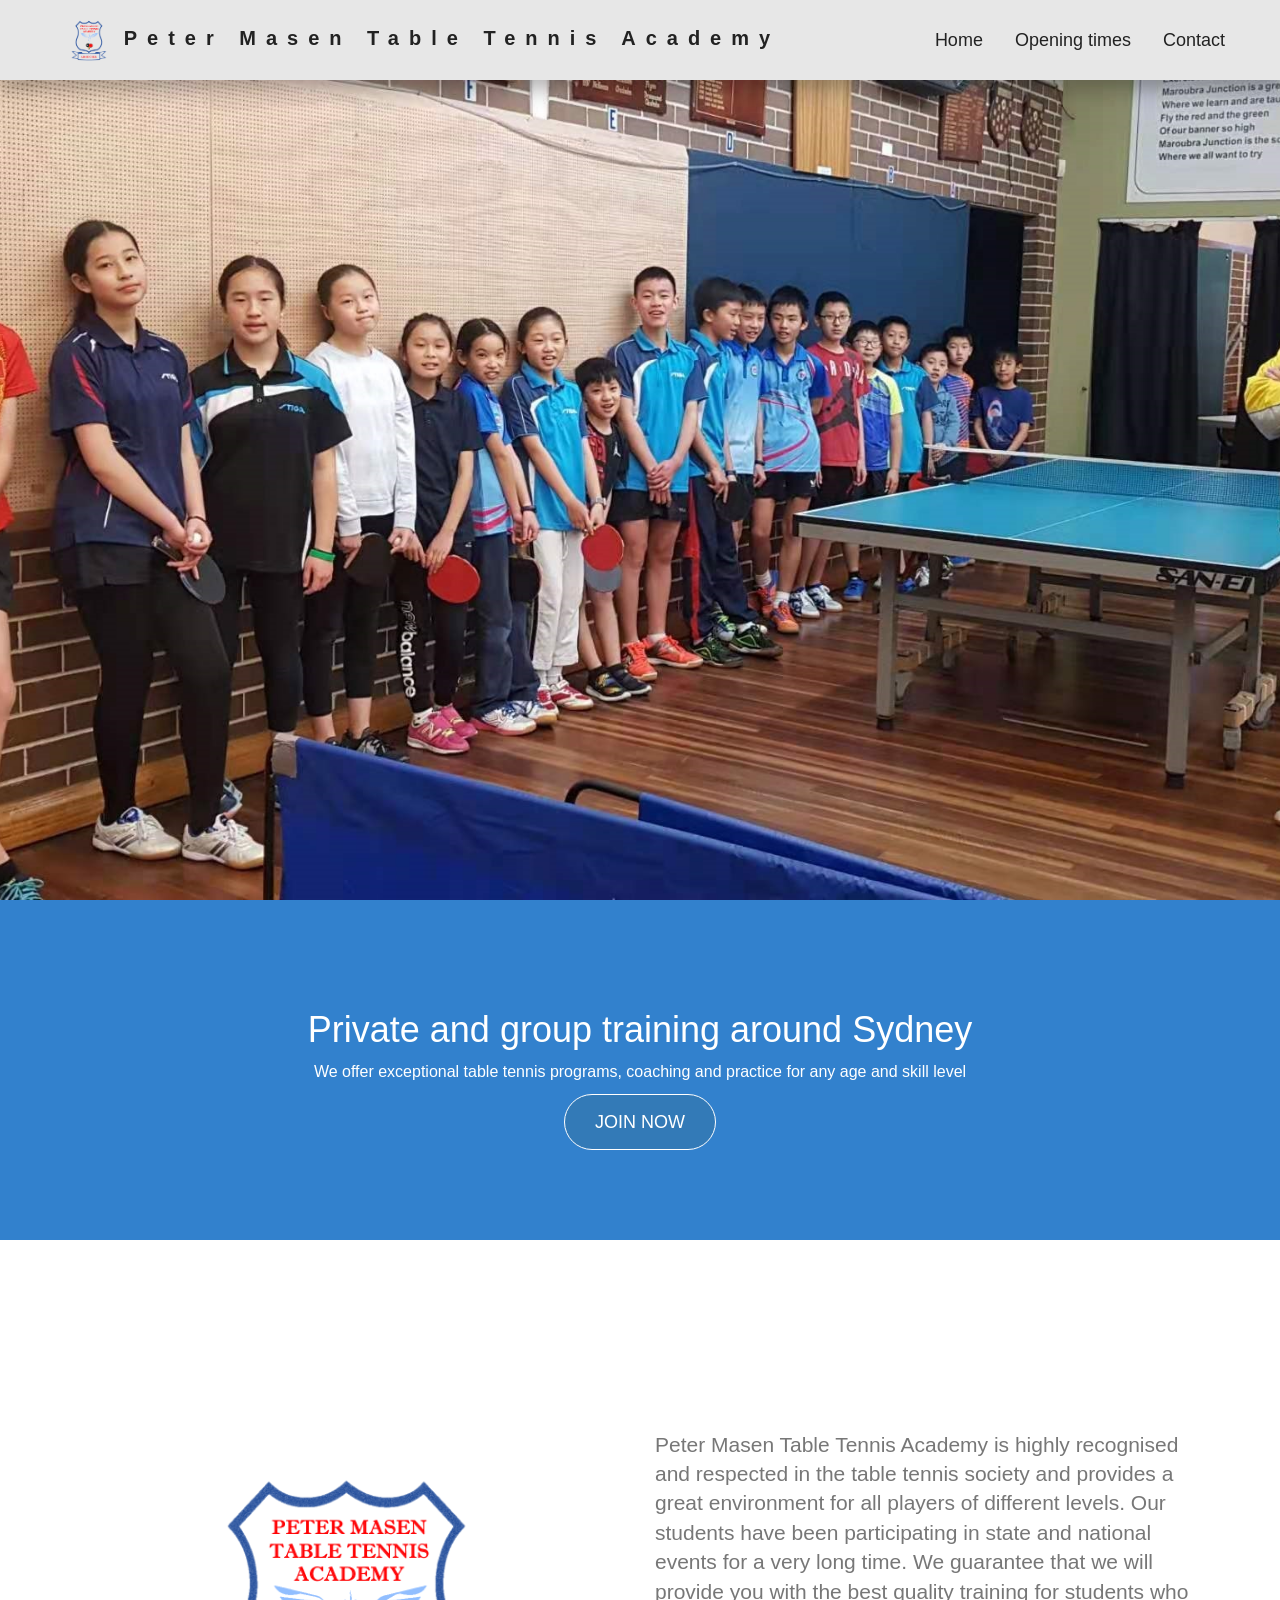
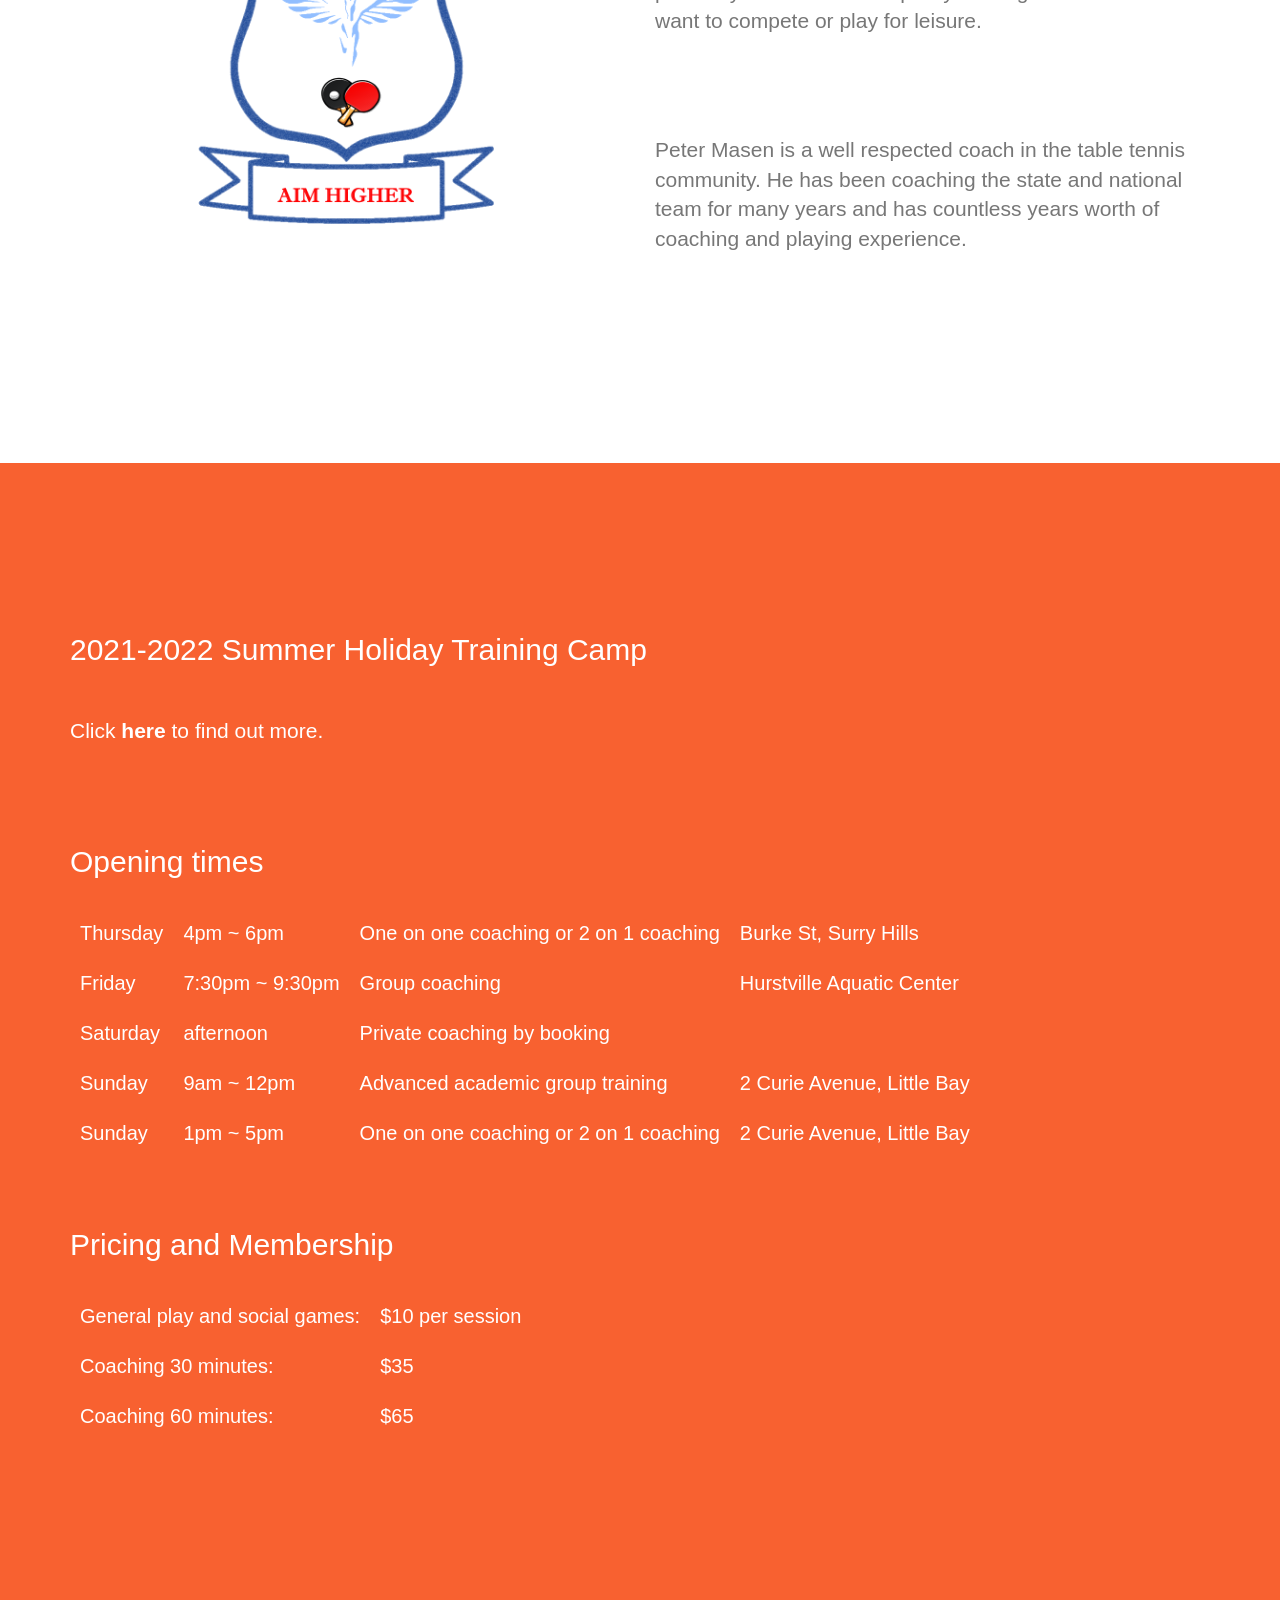
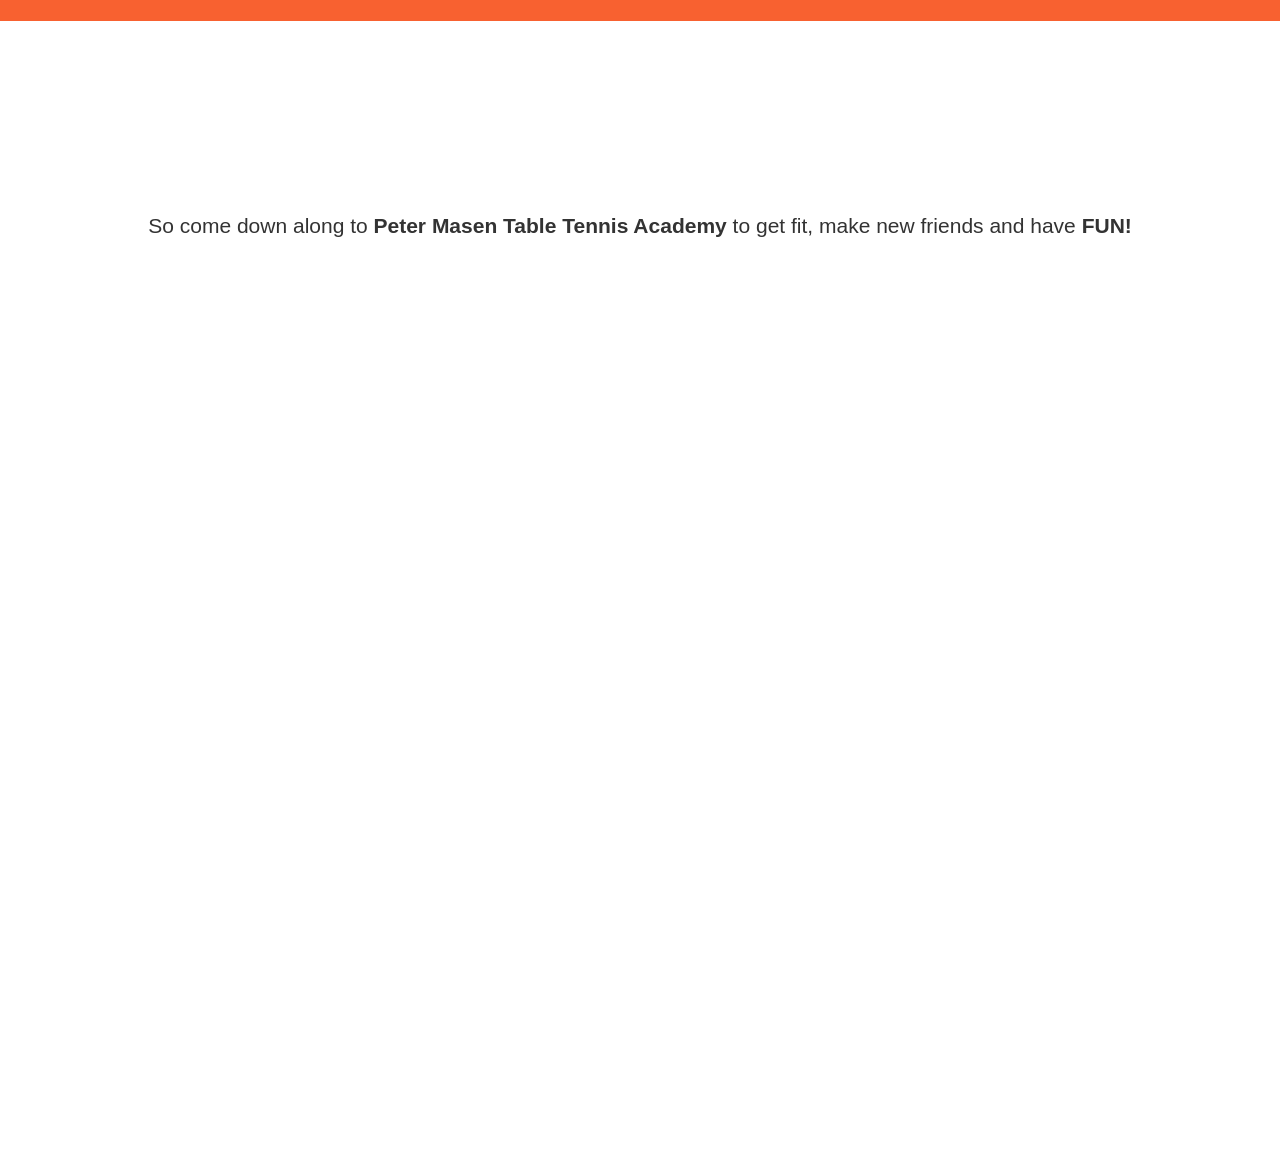
==== commit 07b59710: "Add files via upload" ====
--- a/index.html
+++ b/index.html
@@ -90,11 +90,11 @@
 			<div class="container">
 				<div class="row">
 					<div class="col-sm-6">
-						<img class="img-responsive center-block" src="images/icon.png" alt="Our table tennis tables at 2 Curie Avenue, Little Bay" style="height: 500px">
+						<img class="img-responsive center-block" src="images/icon.png" style="width: 60%">
 					</div>
 					<div class="col-sm-6">
 						<!--<h2 class="section-header">Best in Class</h2>-->
-						<p class="lead text-muted"><b>Peter Masen Table Tennis Academy</b> is highly recognised and respected in the table tennis society and provides a great environment for all players of different levels. Our students have been participating in state and national events for a very long time. We guarantee that we will provide you with the best quality training for students who want to compete or play for leisure.</p>
+						<p class="lead text-muted">Peter Masen Table Tennis Academy is highly recognised and respected in the table tennis society and provides a great environment for all players of different levels. Our students have been participating in state and national events for a very long time. We guarantee that we will provide you with the best quality training for students who want to compete or play for leisure.</p>
 						<p class="lead text-muted">Peter Masen is a well respected coach in the table tennis community. He has been coaching the state and national team for many years and has countless years worth of coaching and playing experience.</p>
 						<!--<a href="#" class="btn btn-primary btn-lg">Classify It</a>-->
 					</div>                
@@ -104,7 +104,7 @@
 
 		<!-- Content 2 -->
 		 <section class="content" id="content_3">
-			<div class="container">
+			<div class="container" style="overflow-x: auto;">
 				<h2 class="section-header">2021-2022 Summer Holiday Training Camp</h2>
 				<p class="lead">Click <b><a href="documents/PMTTA 2021_2022 SUMMER HOLIDAY TRAINING CAMP.docx" download>here</a></b> to find out more.</p>
 				<br>
@@ -184,12 +184,6 @@
 					<p><span class="glyphicon glyphicon-map-marker"></span><br><a href="https://www.google.com/maps/place/2+Curie+Ave,+Little+Bay+NSW+2036">2 Curie Avenue, Little Bay</a></p>
 				</div>
 			</div>
-				
-			<!-- Credits -->
-			<div class="small-print">
-				<div class="container">&copy Ryan Ong&nbsp;&nbsp;&nbsp;&nbsp;&nbsp;&nbsp;2022</div>
-			</div>
-			
 		</footer>
 
 		<!-- jQuery -->
--- a/css/custom.css
+++ b/css/custom.css
@@ -104,7 +104,7 @@
 
 
 .content {
-    padding: 70px 50px;
+    padding: 150px 0px;
 }
 
 #content_1 {
@@ -131,7 +131,7 @@
 .page-footer {
 	text-align: center;
 	color: #fff;
-	background-image: url('../images/tables.jpg');
+	background-image: url('../images/tables_2.jpg');
 	background-size: cover;
 }
 
@@ -140,8 +140,8 @@
 }
 
 .contact p {
-	font-size: 25px;
-	font-weight: 500;
+	font-size: 20px;
+	font-weight: 300;
 }
 
 .page-footer .small-print {
@@ -231,6 +231,21 @@
 
 	.navbar-default.affix .navbar-brand {
 		letter-spacing: 0em;
+	}
+}
+
+@media(max-width:473px) {
+	.navbar-default .navbar-brand {
+		font-size: 15px;
+	}
+}
+
+@media(max-width:385px) {
+	.navbar-default .navbar-brand {
+		font-size: 12px;
+	}
+	.navbar-default .navbar-brand span {
+		display: none;
 	}
 }
 
